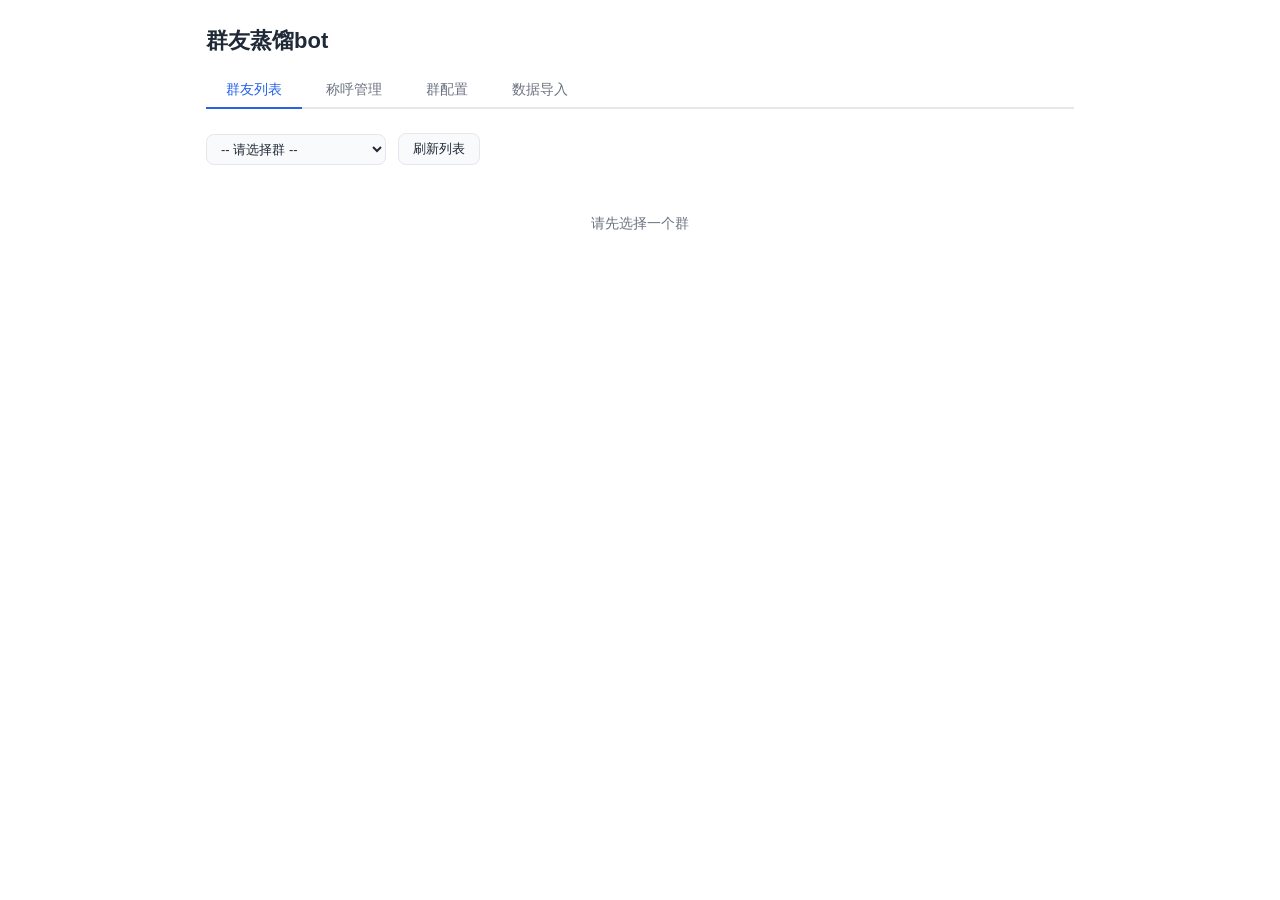
==== pages/persona-distiller/index.html @ 6fb87e44 "fix: auto-extract group_id from file, lock input; private chat shows counterparty QQ field" ====
<!doctype html>
<html lang="zh-CN">
<head>
  <meta charset="utf-8" />
  <meta name="viewport" content="width=device-width, initial-scale=1.0" />
  <title>群友蒸馏bot - 管理面板</title>
  <link rel="stylesheet" href="./style.css" />
</head>
<body>
  <div class="app">
    <header class="header">
      <h1>群友蒸馏bot</h1>
      <nav class="tabs">
        <button class="tab active" data-tab="personas">群友列表</button>
        <button class="tab" data-tab="nicknames">称呼管理</button>
        <button class="tab" data-tab="config">群配置</button>
        <button class="tab" data-tab="import">数据导入</button>
      </nav>
    </header>

    <main class="main">
      <!-- 群友列表 -->
      <section id="tab-personas" class="tab-content active">
        <div class="toolbar">
          <select id="group-filter" class="select">
            <option value="">-- 请选择群 --</option>
          </select>
          <button id="btn-refresh" class="btn">刷新列表</button>
          <span id="status-text" class="status"></span>
        </div>
        <div id="persona-list" class="card-list">
          <div class="empty">请先选择一个群</div>
        </div>
      </section>

      <!-- 称呼管理 -->
      <section id="tab-nicknames" class="tab-content">
        <div class="toolbar">
          <button id="btn-nickname-add" class="btn btn-primary">+ 添加称呼</button>
          <span id="nickname-status" class="status"></span>
        </div>
        <table id="nickname-table" class="data-table">
          <thead>
            <tr><th>QQ号</th><th>称呼</th><th>操作</th></tr>
          </thead>
          <tbody>
            <tr><td colspan="3" class="empty">加载中...</td></tr>
          </tbody>
        </table>
      </section>

      <!-- 群配置 -->
      <section id="tab-config" class="tab-content">
        <div class="config-section">
          <div class="form-row">
            <label class="label">选择群</label>
            <select id="config-group-select" class="select">
              <option value="">-- 选择群 --</option>
            </select>
          </div>
          <div class="form-row">
            <label class="label">扮演模式</label>
            <div class="radio-group">
              <label class="radio-label"><input type="radio" name="reply_mode" value="random" checked> 随机群友</label>
              <label class="radio-label"><input type="radio" name="reply_mode" value="specific"> 指定群友</label>
              <label class="radio-label"><input type="radio" name="reply_mode" value="disabled"> 关闭扮演</label>
            </div>
          </div>
          <div class="form-row" id="specific-persona-row" style="display:none">
            <label class="label">指定群友</label>
            <select id="specific-persona-select" class="select">
              <option value="">-- 选择群友 --</option>
            </select>
          </div>
          <div class="form-row">
            <label class="label">@机器人触发</label>
            <label class="toggle-label">
              <input type="checkbox" id="at-trigger-toggle" checked>
              <span class="toggle-text">开启（群友 @Bot 时扮演回复）</span>
            </label>
          </div>
          <div class="form-row">
            <label class="label">扮演时改群名片</label>
            <label class="toggle-label">
              <input type="checkbox" id="name-change-toggle" checked>
              <span class="toggle-text">扮演时将 Bot 群名片改为该群友称呼</span>
            </label>
          </div>
          <div class="form-row">
            <button id="btn-save-config" class="btn btn-save">保存配置</button>
            <span id="config-status" class="status"></span>
          </div>
        </div>
      </section>

      <!-- 数据导入 -->
      <section id="tab-import" class="tab-content">
        <div class="import-section">
          <h3>上传 QQ 聊天记录 (JSON)</h3>
          <p class="hint">支持 <a href="https://github.com/shuakami/qq-chat-exporter" target="_blank">qq-chat-exporter</a> 导出的群聊和私聊 JSON</p>
          <div class="import-form">
            <div class="form-row">
              <label class="label">聊天类型</label>
              <div class="radio-group">
                <label class="radio-label"><input type="radio" name="chat_type" value="group" checked> 群聊</label>
                <label class="radio-label"><input type="radio" name="chat_type" value="private"> 私聊</label>
              </div>
            </div>
            <label class="label">群号 / 对方 QQ（自动提取）</label>
            <input type="text" id="import-group-id" class="input readonly-input" readonly placeholder="上传文件后自动填充" />
            <div class="form-row" id="import-private-row" style="display:none">
              <label class="label">对方 QQ 号</label>
              <input type="text" id="import-target-name" class="input" placeholder="自动检测，也可手动输入" />
            </div>
            <label class="label">聊天记录文件 (.json)</label>
            <input type="file" id="import-file" class="input" accept=".json" />
            <div class="import-actions">
              <button id="btn-import-preview" class="btn btn-primary">预览</button>
              <button id="btn-import-confirm" class="btn btn-save" disabled>确认导入</button>
            </div>
            <div id="import-preview" class="import-preview">
              <div class="empty">选择文件并填写信息后预览</div>
            </div>
          </div>
        </div>
      </section>
    </main>

    <!-- Persona 弹窗 -->
    <div id="persona-modal" class="modal-overlay" style="display:none">
      <div class="modal">
        <div class="modal-header">
          <h2 id="modal-title"></h2>
          <button class="modal-close" id="modal-close">&times;</button>
        </div>
        <div class="modal-meta" id="modal-meta"></div>
        <div class="modal-body">
          <textarea id="modal-editor" class="editor" placeholder="加载 persona.md 内容..."></textarea>
        </div>
        <div class="modal-footer">
          <button id="modal-save" class="btn btn-save">保存</button>
          <button id="modal-redistill" class="btn btn-primary">重新蒸馏</button>
          <button id="modal-incremental" class="btn btn-primary">增量更新</button>
          <button id="modal-correct" class="btn btn-primary">修正人格</button>
          <button id="modal-delete" class="btn btn-danger">删除此人格</button>
          <span id="modal-status" class="status"></span>
        </div>
      </div>
    </div>

    <!-- 称呼弹窗 -->
    <div id="nickname-modal" class="modal-overlay" style="display:none">
      <div class="modal modal-sm">
        <div class="modal-header">
          <h2 id="nickname-modal-title">添加称呼</h2>
          <button class="modal-close" id="nickname-modal-close">&times;</button>
        </div>
        <div class="modal-body">
          <div class="form-row">
            <label class="label">QQ号</label>
            <input type="text" id="nickname-modal-uid" class="input" placeholder="例如: 2854208913" />
          </div>
          <div class="form-row">
            <label class="label">称呼</label>
            <input type="text" id="nickname-modal-name" class="input" placeholder="半角逗号分隔，如: 基长,基宝,长哥" />
            <span class="hint">用半角逗号（,）分隔多个别名，第一个为主称呼。注意不要用中文逗号（，）</span>
          </div>
        </div>
        <div class="modal-footer">
          <button id="nickname-modal-save" class="btn btn-save">保存</button>
          <button id="nickname-modal-cancel" class="btn">取消</button>
          <span id="nickname-modal-status" class="status"></span>
        </div>
      </div>
    </div>

    <!-- 修正弹窗 -->
    <div id="correct-modal" class="modal-overlay" style="display:none">
      <div class="modal">
        <div class="modal-header">
          <h2 id="correct-modal-title">修正人格</h2>
          <button class="modal-close" id="correct-modal-close">&times;</button>
        </div>
        <div class="modal-body">
          <p class="correct-hint">LLM 会读取当前 persona.md，根据你的反馈输出修正后的完整人格。修正后会自动保存。</p>
          <div class="form-row">
            <textarea id="correct-modal-text" class="editor" rows="8" placeholder="描述你觉得当前人格哪里不对…
例如：
- 他不会主动找人聊天，现在的描述太主动了
- 他说话语气更随意，不应该那么正式
- 他对游戏话题其实兴趣不大，应该降低权重
- 他从不发早安晚安，人格里写错了"></textarea>
          </div>
        </div>
        <div class="modal-footer">
          <button id="correct-modal-submit" class="btn btn-save">提交修正</button>
          <button id="correct-modal-cancel" class="btn">取消</button>
          <span id="correct-modal-status" class="status"></span>
        </div>
      </div>
    </div>
  </div>

  <script type="module" src="./app.js"></script>
</body>
</html>
---- pages/persona-distiller/style.css ----
:root {
  --bg: #ffffff;
  --bg-card: #f9fafb;
  --border: #e5e7eb;
  --text: #1f2937;
  --text-secondary: #6b7280;
  --primary: #2563eb;
  --primary-hover: #1d4ed8;
  --save: #059669;
  --save-hover: #047857;
  --danger: #dc2626;
  --radius: 8px;
}

[data-theme="dark"] {
  --bg: #111827;
  --bg-card: #1f2937;
  --border: #374151;
  --text: #f3f4f6;
  --text-secondary: #9ca3af;
  --primary: #3b82f6;
  --primary-hover: #2563eb;
}

* {
  box-sizing: border-box;
  margin: 0;
  padding: 0;
}

body {
  background: var(--bg);
  color: var(--text);
  font-family: -apple-system, BlinkMacSystemFont, "Segoe UI", Roboto, sans-serif;
  line-height: 1.5;
  font-size: 14px;
}

.app {
  max-width: 900px;
  margin: 0 auto;
  padding: 24px 16px;
}

.header {
  margin-bottom: 24px;
}

.header h1 {
  font-size: 22px;
  margin-bottom: 16px;
}

.tabs {
  display: flex;
  gap: 4px;
  border-bottom: 2px solid var(--border);
}

.tab {
  padding: 8px 20px;
  border: none;
  background: none;
  color: var(--text-secondary);
  cursor: pointer;
  font-size: 14px;
  border-bottom: 2px solid transparent;
  margin-bottom: -2px;
  transition: all 0.15s;
}

.tab:hover {
  color: var(--text);
}

.tab.active {
  color: var(--primary);
  border-bottom-color: var(--primary);
}

.tab-content {
  display: none;
}

.tab-content.active {
  display: block;
}

.toolbar {
  display: flex;
  align-items: center;
  gap: 12px;
  margin-bottom: 16px;
}

.btn {
  padding: 6px 14px;
  border: 1px solid var(--border);
  border-radius: var(--radius);
  background: var(--bg-card);
  color: var(--text);
  cursor: pointer;
  font-size: 13px;
  transition: all 0.15s;
}

.btn:hover {
  border-color: var(--text-secondary);
}

.btn-primary {
  background: var(--primary);
  color: #fff;
  border-color: var(--primary);
}

.btn-primary:hover {
  background: var(--primary-hover);
}

.btn-save {
  background: var(--save);
  color: #fff;
  border-color: var(--save);
}

.btn-save:hover {
  background: var(--save-hover);
}

.btn:disabled {
  opacity: 0.5;
  cursor: not-allowed;
}

.status {
  color: var(--text-secondary);
  font-size: 13px;
}

.card-list {
  display: flex;
  flex-direction: column;
  gap: 8px;
}

.card {
  display: flex;
  justify-content: space-between;
  align-items: center;
  padding: 12px 16px;
  background: var(--bg-card);
  border: 1px solid var(--border);
  border-left: 3px solid var(--border);
  border-radius: var(--radius);
}

.card.distilled {
  border-left-color: var(--save);
}

.card.distilled:hover {
  border-left-color: var(--save-hover);
}

.card-info {
  flex: 1;
}

.card-persona {
  cursor: pointer;
}

.card-name {
  font-weight: 600;
  margin-bottom: 2px;
}

.card-meta {
  color: var(--text-secondary);
  font-size: 12px;
}

.card-actions {
  display: flex;
  gap: 6px;
}

.empty {
  color: var(--text-secondary);
  text-align: center;
  padding: 32px;
}

.editor-toolbar {
  display: flex;
  align-items: center;
  gap: 10px;
  margin-bottom: 12px;
}

.select {
  padding: 6px 10px;
  border: 1px solid var(--border);
  border-radius: var(--radius);
  background: var(--bg-card);
  color: var(--text);
  font-size: 13px;
  min-width: 180px;
}

.editor {
  width: 100%;
  min-height: 500px;
  padding: 16px;
  border: 1px solid var(--border);
  border-radius: var(--radius);
  background: var(--bg-card);
  color: var(--text);
  font-family: "Cascadia Code", "Fira Code", "JetBrains Mono", monospace;
  font-size: 13px;
  line-height: 1.6;
  resize: vertical;
}

.import-section {
  padding: 16px 0;
}

.import-section h3 {
  font-size: 16px;
  margin-bottom: 4px;
}

.hint {
  color: var(--text-secondary);
  font-size: 13px;
  margin-bottom: 16px;
}

.hint a {
  color: var(--primary);
}

.hint-warn {
  color: #d97706;
  font-weight: 600;
}

.import-form {
  display: flex;
  flex-direction: column;
  gap: 10px;
  max-width: 500px;
}

.label {
  font-weight: 600;
  font-size: 13px;
}

.input {
  padding: 8px 12px;
  border: 1px solid var(--border);
  border-radius: var(--radius);
  background: var(--bg-card);
  color: var(--text);
  font-size: 13px;
}

.input[type="file"] {
  padding: 6px;
}

.readonly-input {
  opacity: 0.7;
  cursor: not-allowed;
}

.import-actions {
  display: flex;
  gap: 8px;
  margin-top: 4px;
}

.import-preview {
  margin-top: 16px;
  padding: 16px;
  background: var(--bg-card);
  border: 1px solid var(--border);
  border-radius: var(--radius);
  max-height: 300px;
  overflow-y: auto;
}

.import-preview .msg {
  padding: 4px 0;
  font-size: 13px;
  border-bottom: 1px solid var(--border);
}

.import-preview .msg:last-child {
  border-bottom: none;
}

.import-preview .msg-sender {
  color: var(--primary);
  font-weight: 600;
  margin-right: 8px;
}

.user-checkboxes {
  margin-top: 12px;
  border-top: 1px solid var(--border);
  padding-top: 8px;
}

.checkbox-label {
  display: flex;
  align-items: center;
  gap: 8px;
  padding: 4px 0;
  font-size: 13px;
  cursor: pointer;
}

.checkbox-label input[type="checkbox"] {
  accent-color: var(--primary);
}

.user-name {
  flex: 1;
}

.user-count {
  color: var(--text-secondary);
  font-size: 12px;
}

.config-section {
  padding: 16px 0;
}

.form-row {
  margin-bottom: 20px;
}

.form-row .label {
  display: block;
  font-weight: 600;
  font-size: 13px;
  margin-bottom: 8px;
}

.form-row .input {
  display: block;
  width: 100%;
  box-sizing: border-box;
}

.form-row .hint {
  display: block;
  margin-top: 6px;
}

.radio-group {
  display: flex;
  gap: 16px;
}

.radio-label {
  display: flex;
  align-items: center;
  gap: 6px;
  font-size: 14px;
  cursor: pointer;
}

.toggle-label {
  display: flex;
  align-items: center;
  gap: 8px;
  font-size: 14px;
  cursor: pointer;
}

.toggle-text {
  color: var(--text-secondary);
}

.banner {
  padding: 12px 16px;
  border-radius: var(--radius);
  margin-bottom: 12px;
  font-size: 14px;
  animation: fadeIn 0.3s;
}

.banner-info {
  background: #e8f0fe;
  border: 1px solid #3b82f6;
  color: #1e40af;
}

.banner-ok {
  background: #dcfce7;
  border: 1px solid var(--save);
  color: #166534;
}

.banner-err {
  background: #fee2e2;
  border: 1px solid var(--danger);
  color: #991b1b;
}

.banner-loading::before {
  content: "⏳ ";
}

[data-theme="dark"] .banner-info {
  background: #1e3a5f;
  color: #93c5fd;
}

[data-theme="dark"] .banner-ok {
  background: #14532d;
  color: #86efac;
}

[data-theme="dark"] .banner-err {
  background: #450a0a;
  color: #fca5a5;
}

@keyframes fadeIn {
  from { opacity: 0; transform: translateY(-4px); }
  to { opacity: 1; transform: translateY(0); }
}

.section-title {
  font-weight: 600;
  font-size: 14px;
  padding: 16px 0 8px;
  color: var(--primary);
  border-bottom: 1px solid var(--border);
  margin-bottom: 8px;
  display: flex;
  align-items: center;
  gap: 8px;
}

.section-title:first-child {
  padding-top: 0;
}

.section-count {
  font-size: 11px;
  font-weight: 500;
  padding: 1px 8px;
  border-radius: 10px;
  color: #fff;
}

.section-title:has(.section-count) .section-count {
  background: var(--primary);
}

.distilled-badge {
  display: inline-flex;
  align-items: center;
  gap: 4px;
  font-size: 12px;
  color: var(--save);
  font-weight: 500;
  margin-right: 4px;
  white-space: nowrap;
}

[data-theme="dark"] .distilled-badge {
  color: #4ade80;
}

[data-theme="dark"] .card.distilled {
  border-left-color: #22c55e;
}

.slug-tag {
  color: var(--text-secondary);
  font-weight: normal;
  font-size: 12px;
}

.user-id-tag {
  color: var(--text-secondary);
  font-weight: normal;
  font-size: 12px;
}

.progress-bar {
  display: flex;
  align-items: center;
  width: 100%;
  height: 14px;
  background: var(--border);
  border-radius: 7px;
  margin-top: 6px;
  overflow: hidden;
}

.progress-fill {
  height: 100%;
  background: linear-gradient(90deg, var(--primary), var(--primary-hover));
  border-radius: 7px;
  transition: width 0.3s;
  min-width: 4px;
}

.progress-text {
  font-size: 11px;
  font-weight: 600;
  color: var(--text-secondary);
  margin-left: 6px;
  white-space: nowrap;
}

.data-table {
  width: 100%;
  border-collapse: collapse;
  font-size: 13px;
}

.data-table th {
  text-align: left;
  padding: 10px 12px;
  border-bottom: 2px solid var(--border);
  color: var(--text-secondary);
  font-weight: 600;
  font-size: 12px;
  text-transform: uppercase;
  letter-spacing: 0.5px;
}

.data-table td {
  padding: 10px 12px;
  border-bottom: 1px solid var(--border);
  vertical-align: middle;
}

.data-table tbody tr:hover {
  background: var(--bg-card);
}

.data-table .empty {
  text-align: center;
  padding: 32px;
}

.nickname-uid {
  font-family: "Cascadia Code", "Fira Code", monospace;
  color: var(--text-secondary);
  font-size: 12px;
}

.nickname-value {
  font-weight: 600;
}

.nickname-actions {
  display: flex;
  gap: 6px;
}

.nickname-add-row {
  display: flex;
  gap: 8px;
  align-items: center;
  padding: 10px 0;
}

.nickname-add-row .input {
  flex: 1;
  max-width: 280px;
}

.btn-danger {
  background: var(--danger);
  color: #fff;
  border-color: var(--danger);
}

.btn-danger:hover {
  opacity: 0.85;
}

/* Modal */
.modal-overlay {
  position: fixed;
  top: 0; left: 0; right: 0; bottom: 0;
  background: rgba(0,0,0,0.5);
  display: flex;
  align-items: center;
  justify-content: center;
  z-index: 1000;
  animation: fadeIn 0.2s;
}

.modal {
  background: var(--bg);
  border-radius: 12px;
  width: 90%;
  max-width: 700px;
  max-height: 85vh;
  display: flex;
  flex-direction: column;
  box-shadow: 0 20px 60px rgba(0,0,0,0.3);
}

.modal-header {
  display: flex;
  justify-content: space-between;
  align-items: center;
  padding: 16px 20px;
  border-bottom: 1px solid var(--border);
}

.modal-header h2 {
  font-size: 16px;
  margin: 0;
}

.modal-close {
  background: none;
  border: none;
  font-size: 22px;
  cursor: pointer;
  color: var(--text-secondary);
  padding: 0 4px;
  line-height: 1;
}

.modal-close:hover {
  color: var(--text);
}

.modal-meta {
  padding: 8px 20px;
  font-size: 12px;
  color: var(--text-secondary);
  border-bottom: 1px solid var(--border);
}

.modal-body {
  flex: 1;
  overflow-y: auto;
  padding: 16px 20px;
}

.modal-body .editor {
  min-height: 350px;
}

.modal-footer {
  display: flex;
  align-items: center;
  gap: 8px;
  padding: 12px 20px;
  border-top: 1px solid var(--border);
}

.modal-sm {
  max-width: 420px;
}

.correct-hint {
  font-size: 13px;
  color: var(--save);
  margin: 0 0 12px;
  padding: 8px 12px;
  background: color-mix(in srgb, var(--save) 8%, transparent);
  border-radius: 6px;
  border-left: 3px solid var(--save);
}
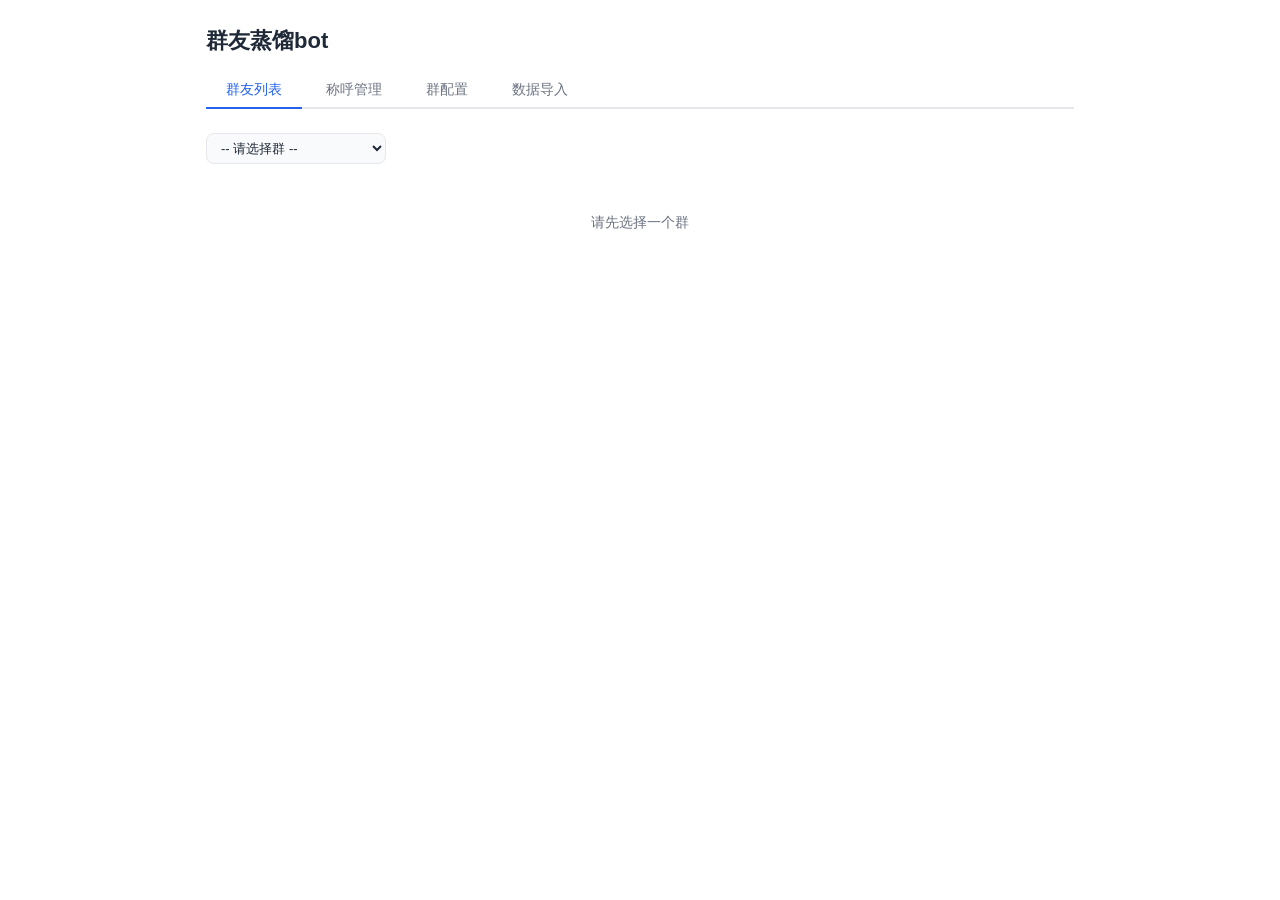
==== commit bbe50356: "chore: remove useless refresh button from persona list" ====
--- a/pages/persona-distiller/index.html
+++ b/pages/persona-distiller/index.html
@@ -25,7 +25,6 @@
           <select id="group-filter" class="select">
             <option value="">-- 请选择群 --</option>
           </select>
-          <button id="btn-refresh" class="btn">刷新列表</button>
           <span id="status-text" class="status"></span>
         </div>
         <div id="persona-list" class="card-list">
@@ -108,10 +107,6 @@
             </div>
             <label class="label">群号 / 对方 QQ（自动提取）</label>
             <input type="text" id="import-group-id" class="input readonly-input" readonly placeholder="上传文件后自动填充" />
-            <div class="form-row" id="import-private-row" style="display:none">
-              <label class="label">对方 QQ 号</label>
-              <input type="text" id="import-target-name" class="input" placeholder="自动检测，也可手动输入" />
-            </div>
             <label class="label">聊天记录文件 (.json)</label>
             <input type="file" id="import-file" class="input" accept=".json" />
             <div class="import-actions">
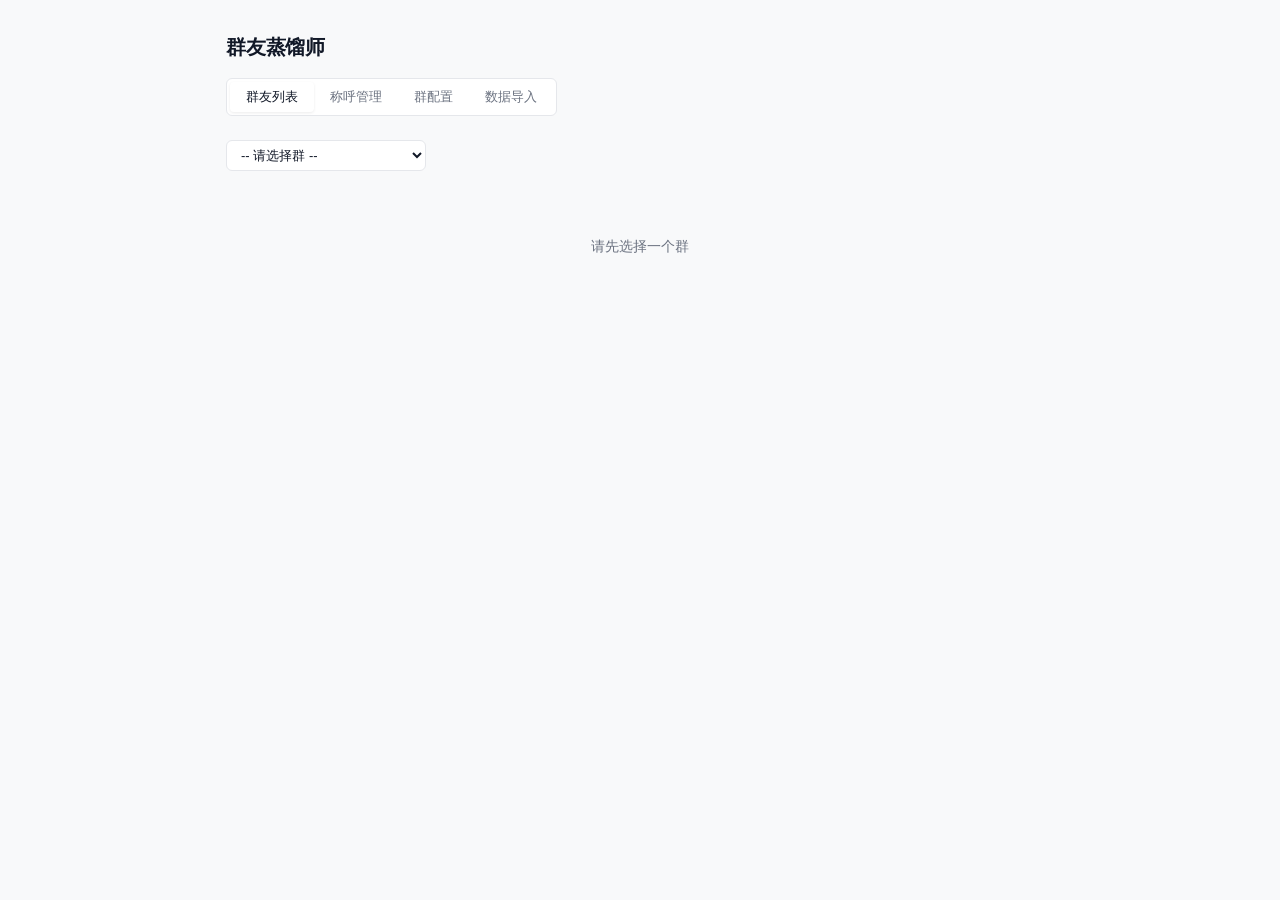
==== commit f4a14add: "rename: 群友蒸馏bot → 群友蒸馏师" ====
--- a/pages/persona-distiller/index.html
+++ b/pages/persona-distiller/index.html
@@ -3,13 +3,13 @@
 <head>
   <meta charset="utf-8" />
   <meta name="viewport" content="width=device-width, initial-scale=1.0" />
-  <title>群友蒸馏bot - 管理面板</title>
+  <title>群友蒸馏师 - 管理面板</title>
   <link rel="stylesheet" href="./style.css" />
 </head>
 <body>
   <div class="app">
     <header class="header">
-      <h1>群友蒸馏bot</h1>
+      <h1>群友蒸馏师</h1>
       <nav class="tabs">
         <button class="tab active" data-tab="personas">群友列表</button>
         <button class="tab" data-tab="nicknames">称呼管理</button>
--- a/pages/persona-distiller/style.css
+++ b/pages/persona-distiller/style.css
@@ -1,683 +1,682 @@
+/* ── Design Tokens (Restrained product, 4pt scale) ── */
 :root {
-  --bg: #ffffff;
-  --bg-card: #f9fafb;
+  /* Neutrals */
+  --surface: #ffffff;
+  --surface-2: #f8f9fa;
   --border: #e5e7eb;
-  --text: #1f2937;
-  --text-secondary: #6b7280;
-  --primary: #2563eb;
-  --primary-hover: #1d4ed8;
-  --save: #059669;
-  --save-hover: #047857;
-  --danger: #dc2626;
-  --radius: 8px;
-}
-
-[data-theme="dark"] {
-  --bg: #111827;
-  --bg-card: #1f2937;
-  --border: #374151;
-  --text: #f3f4f6;
-  --text-secondary: #9ca3af;
-  --primary: #3b82f6;
-  --primary-hover: #2563eb;
-}
-
-* {
+  --border-strong: #d1d5db;
+
+  /* Ink */
+  --ink: #111827;
+  --ink-2: #374151;
+  --ink-3: #6b7280;
+  --ink-4: #9ca3af;
+
+  /* Brand */
+  --accent: oklch(0.546 0.245 262);
+  --accent-hover: oklch(0.505 0.23 262);
+  --accent-ghost: oklch(0.97 0.01 262);
+
+  /* Semantic */
+  --success: oklch(0.52 0.18 160);
+  --success-ghost: oklch(0.96 0.02 160);
+  --danger: oklch(0.55 0.22 25);
+  --danger-ghost: oklch(0.96 0.02 25);
+  --warning: oklch(0.65 0.18 75);
+  --warning-ghost: oklch(0.97 0.02 75);
+
+  /* Spacing (4pt base) */
+  --s: 4px;
+  --sm: 8px;
+  --md: 12px;
+  --lg: 16px;
+  --xl: 24px;
+  --xxl: 32px;
+  --xxxl: 48px;
+
+  /* Radius */
+  --r: 6px;
+  --r-lg: 10px;
+
+  /* Type */
+  --font: -apple-system, BlinkMacSystemFont, "Segoe UI", Roboto, "Helvetica Neue", Arial, sans-serif;
+  --font-mono: "Cascadia Code", "Fira Code", "JetBrains Mono", Consolas, monospace;
+}
+
+/* ── Reset ── */
+*, *::before, *::after {
   box-sizing: border-box;
   margin: 0;
   padding: 0;
 }
 
 body {
-  background: var(--bg);
-  color: var(--text);
-  font-family: -apple-system, BlinkMacSystemFont, "Segoe UI", Roboto, sans-serif;
+  background: var(--surface-2);
+  color: var(--ink);
+  font-family: var(--font);
+  font-size: 14px;
   line-height: 1.5;
-  font-size: 14px;
-}
-
+  -webkit-font-smoothing: antialiased;
+}
+
+/* ── App Shell ── */
 .app {
-  max-width: 900px;
+  max-width: 860px;
   margin: 0 auto;
-  padding: 24px 16px;
+  padding: var(--xxl) var(--lg);
 }
 
 .header {
-  margin-bottom: 24px;
+  margin-bottom: var(--xl);
 }
 
 .header h1 {
-  font-size: 22px;
-  margin-bottom: 16px;
-}
-
+  font-size: 20px;
+  font-weight: 700;
+  letter-spacing: -0.01em;
+  color: var(--ink);
+  margin-bottom: var(--lg);
+}
+
+/* ── Tabs ── */
 .tabs {
   display: flex;
-  gap: 4px;
-  border-bottom: 2px solid var(--border);
+  gap: 0;
+  background: var(--surface);
+  border: 1px solid var(--border);
+  border-radius: var(--r);
+  padding: 3px;
+  width: fit-content;
 }
 
 .tab {
-  padding: 8px 20px;
+  padding: 6px 16px;
   border: none;
   background: none;
-  color: var(--text-secondary);
+  color: var(--ink-3);
   cursor: pointer;
-  font-size: 14px;
-  border-bottom: 2px solid transparent;
-  margin-bottom: -2px;
+  font-size: 13px;
+  font-weight: 500;
+  border-radius: calc(var(--r) - 2px);
   transition: all 0.15s;
 }
 
-.tab:hover {
-  color: var(--text);
-}
-
+.tab:hover { color: var(--ink); }
 .tab.active {
-  color: var(--primary);
-  border-bottom-color: var(--primary);
-}
-
-.tab-content {
-  display: none;
-}
-
-.tab-content.active {
-  display: block;
-}
-
+  background: var(--surface);
+  color: var(--ink);
+  box-shadow: 0 1px 3px rgba(0,0,0,0.08);
+}
+
+.tab-content { display: none; }
+.tab-content.active { display: block; }
+
+/* ── Toolbar ── */
 .toolbar {
   display: flex;
   align-items: center;
-  gap: 12px;
-  margin-bottom: 16px;
-}
-
+  gap: var(--md);
+  margin-bottom: var(--lg);
+}
+
+/* ── Buttons ── */
 .btn {
+  display: inline-flex;
+  align-items: center;
+  gap: 6px;
   padding: 6px 14px;
   border: 1px solid var(--border);
-  border-radius: var(--radius);
-  background: var(--bg-card);
-  color: var(--text);
+  border-radius: var(--r);
+  background: var(--surface);
+  color: var(--ink-2);
   cursor: pointer;
   font-size: 13px;
+  font-weight: 500;
+  font-family: inherit;
   transition: all 0.15s;
-}
-
-.btn:hover {
-  border-color: var(--text-secondary);
-}
+  white-space: nowrap;
+}
+.btn:hover { background: var(--surface-2); border-color: var(--border-strong); }
+.btn:disabled { opacity: 0.45; cursor: not-allowed; pointer-events: none; }
 
 .btn-primary {
-  background: var(--primary);
+  background: var(--accent);
   color: #fff;
-  border-color: var(--primary);
-}
-
-.btn-primary:hover {
-  background: var(--primary-hover);
-}
+  border-color: var(--accent);
+}
+.btn-primary:hover { background: var(--accent-hover); }
 
 .btn-save {
-  background: var(--save);
+  background: var(--success);
   color: #fff;
-  border-color: var(--save);
-}
-
-.btn-save:hover {
-  background: var(--save-hover);
-}
-
-.btn:disabled {
-  opacity: 0.5;
-  cursor: not-allowed;
-}
-
-.status {
-  color: var(--text-secondary);
-  font-size: 13px;
-}
-
-.card-list {
-  display: flex;
-  flex-direction: column;
-  gap: 8px;
-}
-
-.card {
-  display: flex;
-  justify-content: space-between;
-  align-items: center;
-  padding: 12px 16px;
-  background: var(--bg-card);
-  border: 1px solid var(--border);
-  border-left: 3px solid var(--border);
-  border-radius: var(--radius);
-}
-
-.card.distilled {
-  border-left-color: var(--save);
-}
-
-.card.distilled:hover {
-  border-left-color: var(--save-hover);
-}
-
-.card-info {
-  flex: 1;
-}
-
-.card-persona {
-  cursor: pointer;
-}
-
-.card-name {
-  font-weight: 600;
-  margin-bottom: 2px;
-}
-
-.card-meta {
-  color: var(--text-secondary);
-  font-size: 12px;
-}
-
-.card-actions {
-  display: flex;
-  gap: 6px;
-}
-
-.empty {
-  color: var(--text-secondary);
-  text-align: center;
-  padding: 32px;
-}
-
-.editor-toolbar {
-  display: flex;
-  align-items: center;
-  gap: 10px;
-  margin-bottom: 12px;
-}
-
-.select {
-  padding: 6px 10px;
-  border: 1px solid var(--border);
-  border-radius: var(--radius);
-  background: var(--bg-card);
-  color: var(--text);
-  font-size: 13px;
-  min-width: 180px;
-}
-
-.editor {
-  width: 100%;
-  min-height: 500px;
-  padding: 16px;
-  border: 1px solid var(--border);
-  border-radius: var(--radius);
-  background: var(--bg-card);
-  color: var(--text);
-  font-family: "Cascadia Code", "Fira Code", "JetBrains Mono", monospace;
-  font-size: 13px;
-  line-height: 1.6;
-  resize: vertical;
-}
-
-.import-section {
-  padding: 16px 0;
-}
-
-.import-section h3 {
-  font-size: 16px;
-  margin-bottom: 4px;
-}
-
-.hint {
-  color: var(--text-secondary);
-  font-size: 13px;
-  margin-bottom: 16px;
-}
-
-.hint a {
-  color: var(--primary);
-}
-
-.hint-warn {
-  color: #d97706;
-  font-weight: 600;
-}
-
-.import-form {
-  display: flex;
-  flex-direction: column;
-  gap: 10px;
-  max-width: 500px;
-}
-
-.label {
-  font-weight: 600;
-  font-size: 13px;
-}
-
-.input {
-  padding: 8px 12px;
-  border: 1px solid var(--border);
-  border-radius: var(--radius);
-  background: var(--bg-card);
-  color: var(--text);
-  font-size: 13px;
-}
-
-.input[type="file"] {
-  padding: 6px;
-}
-
-.readonly-input {
-  opacity: 0.7;
-  cursor: not-allowed;
-}
-
-.import-actions {
-  display: flex;
-  gap: 8px;
-  margin-top: 4px;
-}
-
-.import-preview {
-  margin-top: 16px;
-  padding: 16px;
-  background: var(--bg-card);
-  border: 1px solid var(--border);
-  border-radius: var(--radius);
-  max-height: 300px;
-  overflow-y: auto;
-}
-
-.import-preview .msg {
-  padding: 4px 0;
-  font-size: 13px;
-  border-bottom: 1px solid var(--border);
-}
-
-.import-preview .msg:last-child {
-  border-bottom: none;
-}
-
-.import-preview .msg-sender {
-  color: var(--primary);
-  font-weight: 600;
-  margin-right: 8px;
-}
-
-.user-checkboxes {
-  margin-top: 12px;
-  border-top: 1px solid var(--border);
-  padding-top: 8px;
-}
-
-.checkbox-label {
-  display: flex;
-  align-items: center;
-  gap: 8px;
-  padding: 4px 0;
-  font-size: 13px;
-  cursor: pointer;
-}
-
-.checkbox-label input[type="checkbox"] {
-  accent-color: var(--primary);
-}
-
-.user-name {
-  flex: 1;
-}
-
-.user-count {
-  color: var(--text-secondary);
-  font-size: 12px;
-}
-
-.config-section {
-  padding: 16px 0;
-}
-
-.form-row {
-  margin-bottom: 20px;
-}
-
-.form-row .label {
-  display: block;
-  font-weight: 600;
-  font-size: 13px;
-  margin-bottom: 8px;
-}
-
-.form-row .input {
-  display: block;
-  width: 100%;
-  box-sizing: border-box;
-}
-
-.form-row .hint {
-  display: block;
-  margin-top: 6px;
-}
-
-.radio-group {
-  display: flex;
-  gap: 16px;
-}
-
-.radio-label {
-  display: flex;
-  align-items: center;
-  gap: 6px;
-  font-size: 14px;
-  cursor: pointer;
-}
-
-.toggle-label {
-  display: flex;
-  align-items: center;
-  gap: 8px;
-  font-size: 14px;
-  cursor: pointer;
-}
-
-.toggle-text {
-  color: var(--text-secondary);
-}
-
-.banner {
-  padding: 12px 16px;
-  border-radius: var(--radius);
-  margin-bottom: 12px;
-  font-size: 14px;
-  animation: fadeIn 0.3s;
-}
-
-.banner-info {
-  background: #e8f0fe;
-  border: 1px solid #3b82f6;
-  color: #1e40af;
-}
-
-.banner-ok {
-  background: #dcfce7;
-  border: 1px solid var(--save);
-  color: #166534;
-}
-
-.banner-err {
-  background: #fee2e2;
-  border: 1px solid var(--danger);
-  color: #991b1b;
-}
-
-.banner-loading::before {
-  content: "⏳ ";
-}
-
-[data-theme="dark"] .banner-info {
-  background: #1e3a5f;
-  color: #93c5fd;
-}
-
-[data-theme="dark"] .banner-ok {
-  background: #14532d;
-  color: #86efac;
-}
-
-[data-theme="dark"] .banner-err {
-  background: #450a0a;
-  color: #fca5a5;
-}
-
-@keyframes fadeIn {
-  from { opacity: 0; transform: translateY(-4px); }
-  to { opacity: 1; transform: translateY(0); }
-}
-
-.section-title {
-  font-weight: 600;
-  font-size: 14px;
-  padding: 16px 0 8px;
-  color: var(--primary);
-  border-bottom: 1px solid var(--border);
-  margin-bottom: 8px;
-  display: flex;
-  align-items: center;
-  gap: 8px;
-}
-
-.section-title:first-child {
-  padding-top: 0;
-}
-
-.section-count {
-  font-size: 11px;
-  font-weight: 500;
-  padding: 1px 8px;
-  border-radius: 10px;
-  color: #fff;
-}
-
-.section-title:has(.section-count) .section-count {
-  background: var(--primary);
-}
-
-.distilled-badge {
-  display: inline-flex;
-  align-items: center;
-  gap: 4px;
-  font-size: 12px;
-  color: var(--save);
-  font-weight: 500;
-  margin-right: 4px;
-  white-space: nowrap;
-}
-
-[data-theme="dark"] .distilled-badge {
-  color: #4ade80;
-}
-
-[data-theme="dark"] .card.distilled {
-  border-left-color: #22c55e;
-}
-
-.slug-tag {
-  color: var(--text-secondary);
-  font-weight: normal;
-  font-size: 12px;
-}
-
-.user-id-tag {
-  color: var(--text-secondary);
-  font-weight: normal;
-  font-size: 12px;
-}
-
-.progress-bar {
-  display: flex;
-  align-items: center;
-  width: 100%;
-  height: 14px;
-  background: var(--border);
-  border-radius: 7px;
-  margin-top: 6px;
-  overflow: hidden;
-}
-
-.progress-fill {
-  height: 100%;
-  background: linear-gradient(90deg, var(--primary), var(--primary-hover));
-  border-radius: 7px;
-  transition: width 0.3s;
-  min-width: 4px;
-}
-
-.progress-text {
-  font-size: 11px;
-  font-weight: 600;
-  color: var(--text-secondary);
-  margin-left: 6px;
-  white-space: nowrap;
-}
-
-.data-table {
-  width: 100%;
-  border-collapse: collapse;
-  font-size: 13px;
-}
-
-.data-table th {
-  text-align: left;
-  padding: 10px 12px;
-  border-bottom: 2px solid var(--border);
-  color: var(--text-secondary);
-  font-weight: 600;
-  font-size: 12px;
-  text-transform: uppercase;
-  letter-spacing: 0.5px;
-}
-
-.data-table td {
-  padding: 10px 12px;
-  border-bottom: 1px solid var(--border);
-  vertical-align: middle;
-}
-
-.data-table tbody tr:hover {
-  background: var(--bg-card);
-}
-
-.data-table .empty {
-  text-align: center;
-  padding: 32px;
-}
-
-.nickname-uid {
-  font-family: "Cascadia Code", "Fira Code", monospace;
-  color: var(--text-secondary);
-  font-size: 12px;
-}
-
-.nickname-value {
-  font-weight: 600;
-}
-
-.nickname-actions {
-  display: flex;
-  gap: 6px;
-}
-
-.nickname-add-row {
-  display: flex;
-  gap: 8px;
-  align-items: center;
-  padding: 10px 0;
-}
-
-.nickname-add-row .input {
-  flex: 1;
-  max-width: 280px;
-}
+  border-color: var(--success);
+}
+.btn-save:hover { background: oklch(0.46 0.17 160); }
 
 .btn-danger {
   background: var(--danger);
   color: #fff;
   border-color: var(--danger);
 }
-
-.btn-danger:hover {
-  opacity: 0.85;
-}
-
-/* Modal */
+.btn-danger:hover { background: oklch(0.48 0.2 25); }
+
+/* ── Status ── */
+.status {
+  color: var(--ink-3);
+  font-size: 12px;
+  font-weight: 500;
+}
+
+/* ── Select ── */
+.select {
+  padding: 6px 10px;
+  border: 1px solid var(--border);
+  border-radius: var(--r);
+  background: var(--surface);
+  color: var(--ink);
+  font-size: 13px;
+  font-family: inherit;
+  min-width: 200px;
+}
+.select:focus { outline: 2px solid var(--accent); outline-offset: -1px; }
+
+/* ── Labels / Inputs ── */
+.label {
+  font-weight: 600;
+  font-size: 13px;
+  color: var(--ink-2);
+}
+
+.input {
+  padding: 8px 12px;
+  border: 1px solid var(--border);
+  border-radius: var(--r);
+  background: var(--surface);
+  color: var(--ink);
+  font-size: 13px;
+  font-family: inherit;
+  transition: border-color 0.15s;
+}
+.input:focus { outline: 2px solid var(--accent); outline-offset: -1px; }
+.input::placeholder { color: var(--ink-4); }
+
+/* ── Card List ── */
+.card-list {
+  display: flex;
+  flex-direction: column;
+  gap: var(--sm);
+}
+
+/* Section divider */
+.section-title {
+  display: flex;
+  align-items: center;
+  gap: var(--sm);
+  font-size: 12px;
+  font-weight: 600;
+  text-transform: uppercase;
+  letter-spacing: 0.05em;
+  color: var(--ink-3);
+  padding: var(--lg) 0 var(--sm);
+}
+.section-title:first-child { padding-top: 0; }
+
+.section-count {
+  font-size: 11px;
+  font-weight: 600;
+  padding: 1px 7px;
+  border-radius: 10px;
+  background: var(--accent-ghost);
+  color: var(--accent);
+}
+
+/* Card: tiered by state */
+.card {
+  display: flex;
+  justify-content: space-between;
+  align-items: center;
+  padding: var(--md) var(--lg);
+  background: var(--surface);
+  border: 1px solid var(--border);
+  border-radius: var(--r);
+  transition: all 0.15s;
+}
+
+/* Distilled card — prominent */
+.card.distilled {
+  background: oklch(0.99 0.005 160);
+  border-color: oklch(0.85 0.05 160);
+  padding: var(--lg) var(--lg);
+}
+.card.distilled:hover {
+  border-color: var(--success);
+  box-shadow: 0 1px 6px rgba(0,0,0,0.04);
+}
+
+/* Pending card — call to action */
+.card:not(.distilled):not(.not-ready):has(.btn-distill) {
+  border-color: var(--border-strong);
+}
+
+/* Not-ready card — subdued */
+.card.not-ready {
+  opacity: 0.6;
+}
+
+.card-persona { cursor: pointer; }
+
+.card-info { flex: 1; min-width: 0; }
+
+.card-name {
+  font-weight: 600;
+  font-size: 14px;
+  margin-bottom: 2px;
+  overflow: hidden;
+  text-overflow: ellipsis;
+  white-space: nowrap;
+}
+
+.card-meta {
+  color: var(--ink-3);
+  font-size: 12px;
+  line-height: 1.4;
+}
+
+.card-actions {
+  display: flex;
+  gap: var(--sm);
+  flex-shrink: 0;
+  margin-left: var(--lg);
+}
+
+/* ── Tags ── */
+.slug-tag, .user-id-tag {
+  color: var(--ink-4);
+  font-weight: 400;
+  font-size: 12px;
+}
+
+.distilled-badge {
+  display: inline-flex;
+  align-items: center;
+  gap: 4px;
+  font-size: 12px;
+  color: var(--success);
+  font-weight: 600;
+  white-space: nowrap;
+}
+
+/* ── Progress Bar ── */
+.progress-bar {
+  display: flex;
+  align-items: center;
+  gap: var(--sm);
+  margin-top: 6px;
+  width: 100%;
+}
+
+.progress-track {
+  flex: 1;
+  height: 8px;
+  background: var(--border);
+  border-radius: 4px;
+  overflow: hidden;
+}
+
+.progress-fill {
+  height: 100%;
+  background: var(--accent);
+  border-radius: 4px;
+  transition: width 0.4s ease-out;
+  min-width: 2px;
+}
+
+.progress-text {
+  font-size: 11px;
+  font-weight: 600;
+  color: var(--ink-3);
+  white-space: nowrap;
+  min-width: 28px;
+  text-align: right;
+}
+
+/* ── Empty / Skeleton ── */
+.empty {
+  color: var(--ink-3);
+  text-align: center;
+  padding: var(--xxxl) var(--lg);
+  font-size: 14px;
+  line-height: 1.6;
+}
+
+.skeleton {
+  background: linear-gradient(90deg, var(--border) 25%, var(--surface-2) 50%, var(--border) 75%);
+  background-size: 200% 100%;
+  animation: shimmer 1.5s infinite;
+  border-radius: var(--r);
+}
+
+@keyframes shimmer {
+  0% { background-position: 200% 0; }
+  100% { background-position: -200% 0; }
+}
+
+/* ── Banner (distill status) ── */
+.banner {
+  padding: var(--md) var(--lg);
+  border-radius: var(--r);
+  margin-bottom: var(--md);
+  font-size: 13px;
+  font-weight: 500;
+  line-height: 1.5;
+  animation: fadeIn 0.25s ease-out;
+}
+
+.banner-info  { background: var(--accent-ghost); border: 1px solid oklch(0.88 0.05 262); color: oklch(0.4 0.18 262); }
+.banner-ok   { background: var(--success-ghost); border: 1px solid oklch(0.85 0.08 160); color: oklch(0.4 0.12 160); }
+.banner-err  { background: var(--danger-ghost); border: 1px solid oklch(0.85 0.08 25); color: oklch(0.4 0.12 25); }
+
+@keyframes fadeIn {
+  from { opacity: 0; transform: translateY(-4px); }
+}
+
+/* ── Data Table ── */
+.data-table {
+  width: 100%;
+  border-collapse: collapse;
+  font-size: 13px;
+  background: var(--surface);
+  border: 1px solid var(--border);
+  border-radius: var(--r);
+  overflow: hidden;
+}
+
+.data-table th {
+  text-align: left;
+  padding: var(--sm) var(--md);
+  border-bottom: 1px solid var(--border);
+  color: var(--ink-3);
+  font-weight: 600;
+  font-size: 11px;
+  text-transform: uppercase;
+  letter-spacing: 0.05em;
+  background: var(--surface-2);
+}
+
+.data-table td {
+  padding: var(--sm) var(--md);
+  border-bottom: 1px solid var(--border);
+  vertical-align: middle;
+}
+
+.data-table tbody tr:last-child td {
+  border-bottom: none;
+}
+
+.data-table tbody tr:hover {
+  background: var(--surface-2);
+}
+
+.data-table .empty {
+  text-align: center;
+  padding: var(--xxl);
+}
+
+/* ── Nickname Table ── */
+.nickname-uid {
+  font-family: var(--font-mono);
+  color: var(--ink-4);
+  font-size: 12px;
+}
+
+.nickname-value { font-weight: 600; }
+
+.nickname-actions {
+  display: flex;
+  gap: var(--s);
+}
+
+/* ── Config Section ── */
+.config-section {
+  padding: var(--lg) 0;
+  max-width: 480px;
+}
+
+.form-row {
+  margin-bottom: var(--xl);
+}
+
+.form-row .label {
+  display: block;
+  font-weight: 600;
+  font-size: 13px;
+  margin-bottom: var(--sm);
+  color: var(--ink-2);
+}
+
+.form-row .input {
+  display: block;
+  width: 100%;
+}
+
+.form-row .hint {
+  display: block;
+  margin-top: var(--s);
+  font-size: 12px;
+  color: var(--ink-3);
+}
+
+.radio-group {
+  display: flex;
+  gap: var(--lg);
+}
+
+.radio-label {
+  display: flex;
+  align-items: center;
+  gap: 6px;
+  font-size: 14px;
+  cursor: pointer;
+}
+
+.toggle-label {
+  display: flex;
+  align-items: center;
+  gap: var(--sm);
+  font-size: 14px;
+  cursor: pointer;
+}
+
+.toggle-text {
+  color: var(--ink-3);
+  font-size: 13px;
+}
+
+/* ── Import Section ── */
+.import-section {
+  padding: var(--lg) 0;
+  max-width: 520px;
+}
+
+.import-section h3 {
+  font-size: 16px;
+  font-weight: 700;
+  margin-bottom: var(--s);
+  color: var(--ink);
+}
+
+.hint {
+  color: var(--ink-3);
+  font-size: 13px;
+  margin-bottom: var(--lg);
+}
+
+.hint a { color: var(--accent); }
+
+.import-form {
+  display: flex;
+  flex-direction: column;
+  gap: var(--md);
+}
+
+.import-actions {
+  display: flex;
+  gap: var(--sm);
+  margin-top: var(--s);
+}
+
+.import-preview {
+  margin-top: var(--lg);
+  padding: var(--lg);
+  background: var(--surface);
+  border: 1px solid var(--border);
+  border-radius: var(--r);
+  max-height: 320px;
+  overflow-y: auto;
+}
+
+.import-preview p {
+  font-size: 13px;
+  margin-bottom: var(--s);
+}
+
+.user-checkboxes {
+  margin-top: var(--md);
+  padding-top: var(--sm);
+  border-top: 1px solid var(--border);
+}
+
+.checkbox-label {
+  display: flex;
+  align-items: center;
+  gap: var(--sm);
+  padding: 5px 0;
+  font-size: 13px;
+  cursor: pointer;
+}
+
+.checkbox-label input[type="checkbox"] {
+  accent-color: var(--accent);
+}
+
+.user-name { flex: 1; }
+
+.user-count {
+  color: var(--ink-3);
+  font-size: 12px;
+}
+
+.readonly-input {
+  opacity: 0.6;
+  cursor: not-allowed;
+  background: var(--surface-2);
+}
+
+/* ── Modal ── */
 .modal-overlay {
   position: fixed;
-  top: 0; left: 0; right: 0; bottom: 0;
-  background: rgba(0,0,0,0.5);
+  inset: 0;
+  background: rgba(0,0,0,0.4);
   display: flex;
   align-items: center;
   justify-content: center;
   z-index: 1000;
-  animation: fadeIn 0.2s;
+  animation: fadeIn 0.15s ease-out;
 }
 
 .modal {
-  background: var(--bg);
-  border-radius: 12px;
-  width: 90%;
-  max-width: 700px;
+  background: var(--surface);
+  border-radius: var(--r-lg);
+  width: 92%;
+  max-width: 640px;
   max-height: 85vh;
   display: flex;
   flex-direction: column;
-  box-shadow: 0 20px 60px rgba(0,0,0,0.3);
-}
+  box-shadow: 0 8px 40px rgba(0,0,0,0.15);
+}
+
+.modal-sm { max-width: 420px; }
 
 .modal-header {
   display: flex;
   justify-content: space-between;
   align-items: center;
-  padding: 16px 20px;
+  padding: var(--lg) var(--xl);
   border-bottom: 1px solid var(--border);
+  flex-shrink: 0;
 }
 
 .modal-header h2 {
   font-size: 16px;
-  margin: 0;
+  font-weight: 700;
 }
 
 .modal-close {
   background: none;
   border: none;
-  font-size: 22px;
+  font-size: 20px;
   cursor: pointer;
-  color: var(--text-secondary);
-  padding: 0 4px;
+  color: var(--ink-3);
+  padding: 0;
   line-height: 1;
-}
-
-.modal-close:hover {
-  color: var(--text);
-}
+  width: 28px;
+  height: 28px;
+  display: flex;
+  align-items: center;
+  justify-content: center;
+  border-radius: var(--r);
+}
+.modal-close:hover { background: var(--surface-2); color: var(--ink); }
 
 .modal-meta {
-  padding: 8px 20px;
-  font-size: 12px;
-  color: var(--text-secondary);
+  padding: var(--sm) var(--xl);
+  font-size: 12px;
+  color: var(--ink-3);
   border-bottom: 1px solid var(--border);
+  flex-shrink: 0;
 }
 
 .modal-body {
   flex: 1;
   overflow-y: auto;
-  padding: 16px 20px;
+  padding: var(--lg) var(--xl);
 }
 
 .modal-body .editor {
-  min-height: 350px;
-}
+  width: 100%;
+  min-height: 360px;
+  padding: var(--md);
+  border: 1px solid var(--border);
+  border-radius: var(--r);
+  background: var(--surface-2);
+  color: var(--ink);
+  font-family: var(--font-mono);
+  font-size: 13px;
+  line-height: 1.6;
+  resize: vertical;
+}
+.modal-body .editor:focus { outline: 2px solid var(--accent); outline-offset: -1px; }
 
 .modal-footer {
   display: flex;
   align-items: center;
-  gap: 8px;
-  padding: 12px 20px;
+  gap: var(--sm);
+  padding: var(--md) var(--xl);
   border-top: 1px solid var(--border);
-}
-
-.modal-sm {
-  max-width: 420px;
-}
-
+  flex-shrink: 0;
+}
+
+.modal-footer .status {
+  margin-left: auto;
+}
+
+/* ── Correction Hint ── */
 .correct-hint {
   font-size: 13px;
-  color: var(--save);
-  margin: 0 0 12px;
-  padding: 8px 12px;
-  background: color-mix(in srgb, var(--save) 8%, transparent);
-  border-radius: 6px;
-  border-left: 3px solid var(--save);
-}
+  color: var(--success);
+  margin-bottom: var(--md);
+  padding: var(--sm) var(--md);
+  background: var(--success-ghost);
+  border-radius: var(--r);
+  line-height: 1.5;
+}
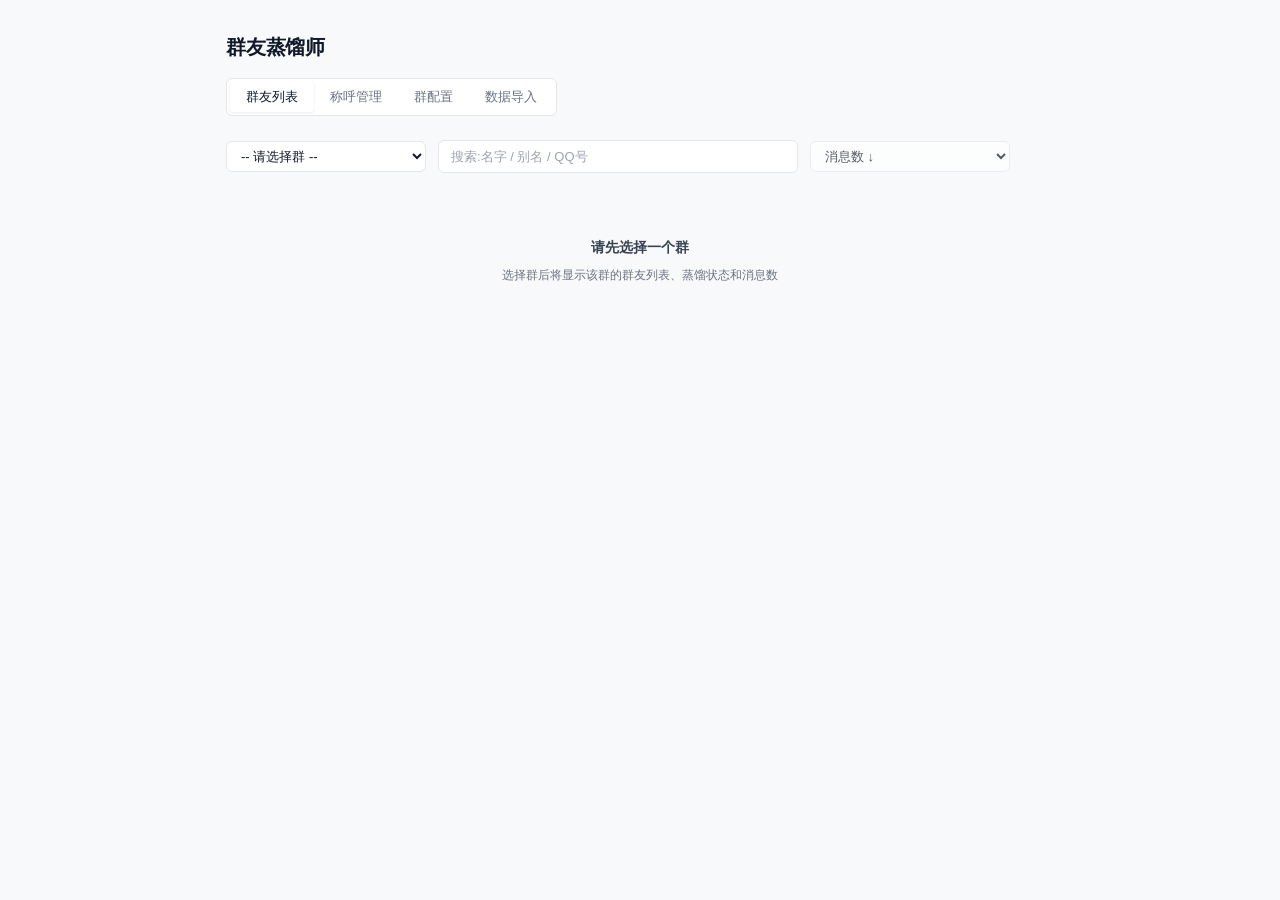
==== commit 57815462: "feat(ui): search/sort/stats bar, modal button grouping, import progress Persona list: - search input" ====
--- a/pages/persona-distiller/index.html
+++ b/pages/persona-distiller/index.html
@@ -25,10 +25,29 @@
           <select id="group-filter" class="select">
             <option value="">-- 请选择群 --</option>
           </select>
+          <div class="toolbar-search">
+            <input type="text" id="persona-search" class="input" placeholder="搜索:名字 / 别名 / QQ号" disabled />
+          </div>
+          <select id="persona-sort" class="select select-sm" disabled>
+            <option value="msg_desc">消息数 ↓</option>
+            <option value="msg_asc">消息数 ↑</option>
+            <option value="last_desc">最近发言 ↓</option>
+            <option value="last_asc">最近发言 ↑</option>
+            <option value="status">蒸馏状态</option>
+          </select>
           <span id="status-text" class="status"></span>
         </div>
+        <div id="stats-bar" class="stats-bar" style="display:none">
+          <div class="stat stat-distilled"><span class="stat-num" id="stat-distilled">0</span><span class="stat-label">已蒸馏</span></div>
+          <div class="stat stat-pending"><span class="stat-num" id="stat-pending">0</span><span class="stat-label">可蒸馏</span></div>
+          <div class="stat stat-notready"><span class="stat-num" id="stat-notready">0</span><span class="stat-label">未达标</span></div>
+          <div class="stat stat-total"><span class="stat-num" id="stat-total">0</span><span class="stat-label">合计</span></div>
+        </div>
         <div id="persona-list" class="card-list">
-          <div class="empty">请先选择一个群</div>
+          <div class="empty-illustration">
+            <div class="empty-title">请先选择一个群</div>
+            <div class="empty-hint">选择群后将显示该群的群友列表、蒸馏状态和消息数</div>
+          </div>
         </div>
       </section>
 
@@ -36,6 +55,9 @@
       <section id="tab-nicknames" class="tab-content">
         <div class="toolbar">
           <button id="btn-nickname-add" class="btn btn-primary">+ 添加称呼</button>
+          <div class="toolbar-search">
+            <input type="text" id="nickname-search" class="input" placeholder="搜索:QQ号 / 称呼" />
+          </div>
           <span id="nickname-status" class="status"></span>
         </div>
         <table id="nickname-table" class="data-table">
@@ -114,7 +136,10 @@
               <button id="btn-import-confirm" class="btn btn-save" disabled>确认导入</button>
             </div>
             <div id="import-preview" class="import-preview">
-              <div class="empty">选择文件并填写信息后预览</div>
+              <div class="empty-illustration">
+                <div class="empty-title">选择文件并填写信息后预览</div>
+                <div class="empty-hint">支持 qq-chat-exporter v5.x 导出的群聊 / 私聊 JSON</div>
+              </div>
             </div>
           </div>
         </div>
@@ -132,13 +157,22 @@
         <div class="modal-body">
           <textarea id="modal-editor" class="editor" placeholder="加载 persona.md 内容..."></textarea>
         </div>
-        <div class="modal-footer">
-          <button id="modal-save" class="btn btn-save">保存</button>
-          <button id="modal-redistill" class="btn btn-primary">重新蒸馏</button>
-          <button id="modal-incremental" class="btn btn-primary">增量更新</button>
-          <button id="modal-correct" class="btn btn-primary">修正人格</button>
-          <button id="modal-delete" class="btn btn-danger">删除此人格</button>
-          <span id="modal-status" class="status"></span>
+        <div id="modal-status-bar" class="modal-status-bar" style="display:none">
+          <div class="modal-status-content">
+            <span id="modal-status" class="status"></span>
+            <button id="modal-status-dismiss" class="btn btn-link">知道了</button>
+          </div>
+        </div>
+        <div class="modal-footer modal-footer-split">
+          <div class="modal-footer-group modal-footer-main">
+            <button id="modal-save" class="btn btn-save">保存</button>
+            <button id="modal-redistill" class="btn btn-primary">重新蒸馏</button>
+            <button id="modal-incremental" class="btn btn-primary">增量更新</button>
+            <button id="modal-correct" class="btn btn-primary">修正人格</button>
+          </div>
+          <div class="modal-footer-group modal-footer-danger">
+            <button id="modal-delete" class="btn btn-danger">删除此人格</button>
+          </div>
         </div>
       </div>
     </div>
--- a/pages/persona-distiller/style.css
+++ b/pages/persona-distiller/style.css
@@ -1,4 +1,4 @@
-/* ── Design Tokens (Restrained product, 4pt scale) ── */
+﻿/* ── Design Tokens (Restrained product, 4pt scale) ── */
 :root {
   /* Neutrals */
   --surface: #ffffff;
@@ -117,7 +117,70 @@
   align-items: center;
   gap: var(--md);
   margin-bottom: var(--lg);
-}
+  flex-wrap: wrap;
+}
+
+.toolbar-search {
+  flex: 1;
+  min-width: 200px;
+  max-width: 360px;
+}
+
+.toolbar-search .input {
+  width: 100%;
+}
+
+.select-sm {
+  min-width: 140px;
+  padding: 6px 8px;
+  font-size: 12px;
+}
+
+/* ── Stats Bar ── */
+.stats-bar {
+  display: grid;
+  grid-template-columns: repeat(4, 1fr);
+  gap: var(--sm);
+  margin-bottom: var(--lg);
+  padding: var(--md) var(--lg);
+  background: var(--surface);
+  border: 1px solid var(--border);
+  border-radius: var(--r);
+}
+
+.stat {
+  display: flex;
+  flex-direction: column;
+  gap: 2px;
+  padding: 4px 8px;
+  border-left: 3px solid var(--border);
+}
+
+.stat-num {
+  font-size: 20px;
+  font-weight: 700;
+  color: var(--ink);
+  font-variant-numeric: tabular-nums;
+}
+
+.stat-label {
+  font-size: 11px;
+  color: var(--ink-3);
+  text-transform: uppercase;
+  letter-spacing: 0.04em;
+}
+
+.stat-distilled { border-left-color: var(--success); }
+.stat-distilled .stat-num { color: var(--success); }
+
+.stat-pending { border-left-color: var(--accent); }
+.stat-pending .stat-num { color: var(--accent); }
+
+.stat-notready { border-left-color: var(--ink-4); }
+.stat-notready .stat-num { color: var(--ink-3); }
+
+.stat-total { border-left-color: var(--border-strong); }
+.stat-total .stat-num { color: var(--ink-2); }
 
 /* ── Buttons ── */
 .btn {
@@ -670,6 +733,142 @@
   margin-left: auto;
 }
 
+.modal-footer-split {
+  justify-content: space-between;
+  gap: var(--md);
+}
+
+.modal-footer-group {
+  display: flex;
+  align-items: center;
+  gap: var(--sm);
+  flex-wrap: wrap;
+}
+
+.modal-footer-danger {
+  margin-left: auto;
+  padding-left: var(--md);
+  border-left: 1px solid var(--border);
+}
+
+.modal-status-bar {
+  padding: var(--sm) var(--xl);
+  background: var(--accent-ghost);
+  border-top: 1px solid oklch(0.88 0.05 262);
+  flex-shrink: 0;
+  animation: slideUp 0.2s ease-out;
+}
+
+.modal-status-bar.is-error {
+  background: var(--danger-ghost);
+  border-top-color: oklch(0.85 0.08 25);
+}
+
+.modal-status-bar.is-success {
+  background: var(--success-ghost);
+  border-top-color: oklch(0.85 0.08 160);
+}
+
+.modal-status-content {
+  display: flex;
+  align-items: center;
+  gap: var(--md);
+}
+
+.modal-status-content .status {
+  flex: 1;
+  font-size: 13px;
+  color: var(--ink);
+  font-weight: 500;
+}
+
+.btn-link {
+  background: none;
+  border: none;
+  color: var(--accent);
+  font-size: 12px;
+  cursor: pointer;
+  padding: 4px 8px;
+  font-family: inherit;
+  font-weight: 500;
+}
+
+.btn-link:hover {
+  color: var(--accent-hover);
+  text-decoration: underline;
+}
+
+@keyframes slideUp {
+  from { opacity: 0; transform: translateY(8px); }
+}
+
+/* ── Import Progress ── */
+.import-progress {
+  display: flex;
+  flex-direction: column;
+  gap: var(--sm);
+  padding: var(--md);
+}
+
+.import-progress-bar {
+  height: 8px;
+  background: var(--border);
+  border-radius: 4px;
+  overflow: hidden;
+}
+
+.import-progress-fill {
+  height: 100%;
+  background: var(--accent);
+  border-radius: 4px;
+  transition: width 0.3s ease-out;
+}
+
+.import-progress-meta {
+  display: flex;
+  justify-content: space-between;
+  font-size: 12px;
+  color: var(--ink-3);
+}
+
+/* ── Better Empty States ── */
+.empty-illustration {
+  text-align: center;
+  padding: var(--xxxl) var(--lg);
+}
+
+.empty-illustration .empty-title {
+  font-size: 14px;
+  font-weight: 600;
+  color: var(--ink-2);
+  margin-bottom: var(--sm);
+}
+
+.empty-illustration .empty-hint {
+  font-size: 12px;
+  color: var(--ink-3);
+  line-height: 1.6;
+}
+
+.empty-illustration .empty-action {
+  margin-top: var(--md);
+}
+
+/* ── Config Section Disabled ── */
+.config-section.is-disabled .form-row:not(:first-child):not(:nth-child(2)):not(:last-child) {
+  opacity: 0.45;
+  pointer-events: none;
+}
+
+.config-section .form-row.is-dimmed {
+  opacity: 0.45;
+}
+
+.config-section .form-row.is-dimmed input,
+.config-section .form-row.is-dimmed select {
+  cursor: not-allowed;
+}
+
 /* ── Correction Hint ── */
 .correct-hint {
   font-size: 13px;
@@ -680,3 +879,116 @@
   border-radius: var(--r);
   line-height: 1.5;
 }
+
+
+/* ── v0.2 UI: 别名/版本/提示 标签样式 ── */
+
+.card-name {
+  display: flex;
+  align-items: center;
+  flex-wrap: wrap;
+  gap: 6px;
+  font-weight: 600;
+  font-size: 14px;
+  margin-bottom: 2px;
+}
+
+.main-nick {
+  font-weight: 700;
+  color: var(--ink);
+  font-size: 15px;
+}
+
+.main-marker {
+  display: inline-flex;
+  align-items: center;
+  justify-content: center;
+  height: 16px;
+  padding: 0 6px;
+  font-size: 10px;
+  font-weight: 700;
+  color: var(--accent);
+  background: var(--accent-ghost);
+  border: 1px solid var(--accent);
+  border-radius: 3px;
+  letter-spacing: 0.04em;
+}
+
+.version-badge {
+  display: inline-flex;
+  align-items: center;
+  height: 16px;
+  padding: 0 6px;
+  font-size: 10px;
+  font-weight: 700;
+  border-radius: 3px;
+  letter-spacing: 0.04em;
+}
+.version-badge.v1 {
+  color: var(--warning);
+  background: var(--warning-ghost);
+  border: 1px solid var(--warning);
+}
+.version-badge.v2 {
+  color: var(--success);
+  background: var(--success-ghost);
+  border: 1px solid var(--success);
+}
+
+.alias-chips {
+  display: inline-flex;
+  flex-wrap: wrap;
+  gap: 4px;
+  margin-left: 4px;
+}
+
+.alias-chip {
+  display: inline-flex;
+  align-items: center;
+  height: 18px;
+  padding: 0 7px;
+  font-size: 11px;
+  color: var(--ink-3);
+  background: var(--surface-2);
+  border: 1px solid var(--border);
+  border-radius: 9px;
+}
+
+.upgrade-hint, .distill-hint {
+  margin-top: 6px;
+  padding: 6px 10px;
+  font-size: 11px;
+  line-height: 1.4;
+  border-radius: var(--r);
+}
+
+.upgrade-hint {
+  color: var(--warning);
+  background: var(--warning-ghost);
+  border: 1px solid var(--warning);
+}
+
+.distill-hint {
+  color: var(--ink-3);
+  background: var(--surface-2);
+  border: 1px solid var(--border);
+}
+
+.card-persona {
+  border-left: 3px solid transparent;
+}
+.card-persona.distilled {
+  border-left-color: var(--success);
+}
+
+.card-actions {
+  display: flex;
+  gap: var(--sm);
+  flex-shrink: 0;
+  margin-left: var(--lg);
+  align-items: center;
+}
+
+.card {
+  align-items: center;
+}
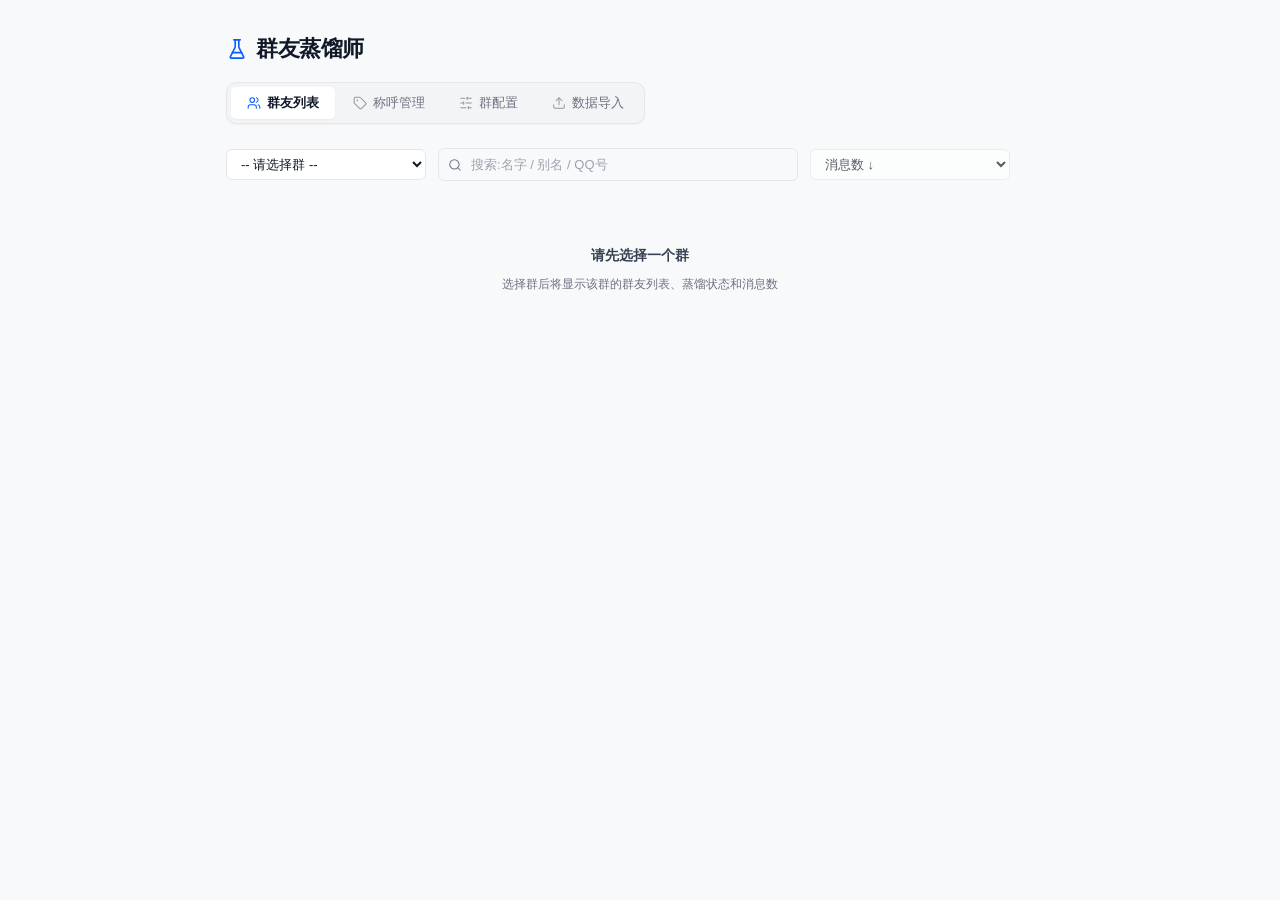
==== commit 6a6d8559: "feat(ui): design tokens, SVG icon system, card/modal visual polish 统一 WebUI 的视觉基线：新增阴影/缓动/字距/图标尺寸等 d" ====
--- a/pages/persona-distiller/index.html
+++ b/pages/persona-distiller/index.html
@@ -9,12 +9,12 @@
 <body>
   <div class="app">
     <header class="header">
-      <h1>群友蒸馏师</h1>
+      <h1><svg class="icon" viewBox="0 0 24 24" aria-hidden="true"><path d="M10 2v7.527a2 2 0 0 1-.211.896L4.72 20.55a1 1 0 0 0 .9 1.45h12.76a1 1 0 0 0 .9-1.45l-5.069-10.127A2 2 0 0 1 14 9.527V2"/><path d="M8.5 2h7"/><path d="M7 16h10"/></svg>群友蒸馏师</h1>
       <nav class="tabs">
-        <button class="tab active" data-tab="personas">群友列表</button>
-        <button class="tab" data-tab="nicknames">称呼管理</button>
-        <button class="tab" data-tab="config">群配置</button>
-        <button class="tab" data-tab="import">数据导入</button>
+        <button class="tab active" data-tab="personas"><svg class="icon icon-sm" viewBox="0 0 24 24" aria-hidden="true"><path d="M16 21v-2a4 4 0 0 0-4-4H6a4 4 0 0 0-4 4v2"/><circle cx="9" cy="7" r="4"/><path d="M22 21v-2a4 4 0 0 0-3-3.87"/><path d="M16 3.13a4 4 0 0 1 0 7.75"/></svg>群友列表</button>
+        <button class="tab" data-tab="nicknames"><svg class="icon icon-sm" viewBox="0 0 24 24" aria-hidden="true"><path d="M12.586 2.586A2 2 0 0 0 11.172 2H4a2 2 0 0 0-2 2v7.172a2 2 0 0 0 .586 1.414l8.704 8.704a2.426 2.426 0 0 0 3.42 0l6.58-6.58a2.426 2.426 0 0 0 0-3.42z"/><circle cx="7.5" cy="7.5" r=".5" fill="currentColor"/></svg>称呼管理</button>
+        <button class="tab" data-tab="config"><svg class="icon icon-sm" viewBox="0 0 24 24" aria-hidden="true"><line x1="21" x2="14" y1="4" y2="4"/><line x1="10" x2="3" y1="4" y2="4"/><line x1="21" x2="12" y1="12" y2="12"/><line x1="8" x2="3" y1="12" y2="12"/><line x1="21" x2="16" y1="20" y2="20"/><line x1="12" x2="3" y1="20" y2="20"/><line x1="14" x2="14" y1="2" y2="6"/><line x1="8" x2="8" y1="10" y2="14"/><line x1="16" x2="16" y1="18" y2="22"/></svg>群配置</button>
+        <button class="tab" data-tab="import"><svg class="icon icon-sm" viewBox="0 0 24 24" aria-hidden="true"><path d="M21 15v4a2 2 0 0 1-2 2H5a2 2 0 0 1-2-2v-4"/><polyline points="17 8 12 3 7 8"/><line x1="12" x2="12" y1="3" y2="15"/></svg>数据导入</button>
       </nav>
     </header>
 
@@ -26,6 +26,7 @@
             <option value="">-- 请选择群 --</option>
           </select>
           <div class="toolbar-search">
+            <svg class="icon icon-sm icon-search" viewBox="0 0 24 24" aria-hidden="true"><circle cx="11" cy="11" r="8"/><path d="m21 21-4.3-4.3"/></svg>
             <input type="text" id="persona-search" class="input" placeholder="搜索:名字 / 别名 / QQ号" disabled />
           </div>
           <select id="persona-sort" class="select select-sm" disabled>
@@ -56,6 +57,7 @@
         <div class="toolbar">
           <button id="btn-nickname-add" class="btn btn-primary">+ 添加称呼</button>
           <div class="toolbar-search">
+            <svg class="icon icon-sm icon-search" viewBox="0 0 24 24" aria-hidden="true"><circle cx="11" cy="11" r="8"/><path d="m21 21-4.3-4.3"/></svg>
             <input type="text" id="nickname-search" class="input" placeholder="搜索:QQ号 / 称呼" />
           </div>
           <span id="nickname-status" class="status"></span>
--- a/pages/persona-distiller/style.css
+++ b/pages/persona-distiller/style.css
@@ -3,6 +3,7 @@
   /* Neutrals */
   --surface: #ffffff;
   --surface-2: #f8f9fa;
+  --surface-3: #f3f4f6;
   --border: #e5e7eb;
   --border-strong: #d1d5db;
 
@@ -16,11 +17,14 @@
   --accent: oklch(0.546 0.245 262);
   --accent-hover: oklch(0.505 0.23 262);
   --accent-ghost: oklch(0.97 0.01 262);
+  --accent-2: oklch(0.92 0.04 262);
 
   /* Semantic */
   --success: oklch(0.52 0.18 160);
+  --success-hover: oklch(0.46 0.17 160);
   --success-ghost: oklch(0.96 0.02 160);
   --danger: oklch(0.55 0.22 25);
+  --danger-hover: oklch(0.48 0.2 25);
   --danger-ghost: oklch(0.96 0.02 25);
   --warning: oklch(0.65 0.18 75);
   --warning-ghost: oklch(0.97 0.02 75);
@@ -37,10 +41,28 @@
   /* Radius */
   --r: 6px;
   --r-lg: 10px;
+  --r-pill: 999px;
 
   /* Type */
   --font: -apple-system, BlinkMacSystemFont, "Segoe UI", Roboto, "Helvetica Neue", Arial, sans-serif;
   --font-mono: "Cascadia Code", "Fira Code", "JetBrains Mono", Consolas, monospace;
+  --tracking-tight: -0.02em;
+  --tracking-normal: 0;
+  --tracking-wide: 0.04em;
+
+  /* Shadow (subtle, 3 layers) */
+  --shadow-sm: 0 1px 2px rgba(15, 23, 42, 0.04);
+  --shadow-md: 0 1px 3px rgba(15, 23, 42, 0.06), 0 1px 2px rgba(15, 23, 42, 0.04);
+  --shadow-lg: 0 4px 12px rgba(15, 23, 42, 0.06), 0 2px 4px rgba(15, 23, 42, 0.04);
+
+  /* Easing (克制, no bounce) */
+  --ease-out: cubic-bezier(0.22, 0.61, 0.36, 1);
+  --ease-in-out: cubic-bezier(0.65, 0, 0.35, 1);
+
+  /* Icon */
+  --icon-sm: 14px;
+  --icon-md: 16px;
+  --icon-lg: 20px;
 }
 
 /* ── Reset ── */
@@ -55,9 +77,46 @@
   color: var(--ink);
   font-family: var(--font);
   font-size: 14px;
-  line-height: 1.5;
+  line-height: 1.55;
+  letter-spacing: var(--tracking-normal);
   -webkit-font-smoothing: antialiased;
-}
+  -moz-osx-font-smoothing: grayscale;
+  font-feature-settings: "tnum" 1, "ss01" 1;
+}
+
+/* Global focus ring (键盘可达性) */
+:focus { outline: none; }
+:focus-visible {
+  outline: 2px solid var(--accent);
+  outline-offset: 2px;
+  border-radius: var(--r);
+}
+.btn:focus-visible,
+.input:focus-visible,
+.select:focus-visible {
+  outline-offset: 1px;
+}
+
+/* ── SVG Icon utility ── */
+.icon {
+  display: inline-block;
+  vertical-align: -0.125em;
+  flex-shrink: 0;
+  stroke: currentColor;
+  fill: none;
+  stroke-width: 1.75;
+  stroke-linecap: round;
+  stroke-linejoin: round;
+  width: var(--icon-md);
+  height: var(--icon-md);
+}
+.icon-sm { width: var(--icon-sm); height: var(--icon-sm); stroke-width: 1.75; }
+.icon-lg { width: var(--icon-lg); height: var(--icon-lg); stroke-width: 1.5; }
+.icon-accent { color: var(--accent); }
+.icon-success { color: var(--success); }
+.icon-danger { color: var(--danger); }
+.icon-warning { color: var(--warning); }
+.icon-muted { color: var(--ink-3); }
 
 /* ── App Shell ── */
 .app {
@@ -71,44 +130,61 @@
 }
 
 .header h1 {
-  font-size: 20px;
+  font-size: 22px;
   font-weight: 700;
-  letter-spacing: -0.01em;
+  letter-spacing: var(--tracking-tight);
   color: var(--ink);
   margin-bottom: var(--lg);
+  display: flex;
+  align-items: center;
+  gap: var(--sm);
+}
+
+.header h1 .icon {
+  color: var(--accent);
+  width: 22px;
+  height: 22px;
 }
 
 /* ── Tabs ── */
 .tabs {
   display: flex;
-  gap: 0;
-  background: var(--surface);
+  gap: 2px;
+  background: var(--surface-3);
   border: 1px solid var(--border);
-  border-radius: var(--r);
-  padding: 3px;
+  border-radius: var(--r-lg);
+  padding: 4px;
   width: fit-content;
+  box-shadow: var(--shadow-sm);
 }
 
 .tab {
-  padding: 6px 16px;
+  padding: 7px 16px;
   border: none;
   background: none;
   color: var(--ink-3);
   cursor: pointer;
   font-size: 13px;
   font-weight: 500;
-  border-radius: calc(var(--r) - 2px);
-  transition: all 0.15s;
-}
-
-.tab:hover { color: var(--ink); }
+  font-family: inherit;
+  border-radius: calc(var(--r) - 1px);
+  transition: all 0.15s var(--ease-out);
+  display: inline-flex;
+  align-items: center;
+  gap: 6px;
+}
+.tab .icon { opacity: 0.7; }
+.tab:hover { color: var(--ink-2); background: var(--surface-2); }
+.tab:hover .icon { opacity: 1; }
 .tab.active {
   background: var(--surface);
   color: var(--ink);
-  box-shadow: 0 1px 3px rgba(0,0,0,0.08);
-}
-
-.tab-content { display: none; }
+  font-weight: 600;
+  box-shadow: var(--shadow-sm);
+}
+.tab.active .icon { opacity: 1; color: var(--accent); }
+
+.tab-content { display: none; animation: fadeIn 0.2s var(--ease-out); }
 .tab-content.active { display: block; }
 
 /* ── Toolbar ── */
@@ -124,15 +200,26 @@
   flex: 1;
   min-width: 200px;
   max-width: 360px;
-}
-
-.toolbar-search .input {
-  width: 100%;
+  position: relative;
+}
+.toolbar-search .input { width: 100%; padding-left: 32px; }
+.toolbar-search .input:disabled {
+  background: var(--surface-2);
+  color: var(--ink-4);
+  cursor: not-allowed;
+}
+.toolbar-search .icon-search {
+  position: absolute;
+  left: 10px;
+  top: 50%;
+  transform: translateY(-50%);
+  color: var(--ink-3);
+  pointer-events: none;
 }
 
 .select-sm {
   min-width: 140px;
-  padding: 6px 8px;
+  padding: 6px 28px 6px 10px;
   font-size: 12px;
 }
 
@@ -142,32 +229,34 @@
   grid-template-columns: repeat(4, 1fr);
   gap: var(--sm);
   margin-bottom: var(--lg);
+}
+
+.stat {
+  display: flex;
+  flex-direction: column;
+  gap: 2px;
   padding: var(--md) var(--lg);
   background: var(--surface);
   border: 1px solid var(--border);
-  border-radius: var(--r);
-}
-
-.stat {
-  display: flex;
-  flex-direction: column;
-  gap: 2px;
-  padding: 4px 8px;
   border-left: 3px solid var(--border);
+  border-radius: var(--r);
+  box-shadow: var(--shadow-sm);
 }
 
 .stat-num {
-  font-size: 20px;
+  font-size: 22px;
   font-weight: 700;
+  letter-spacing: var(--tracking-tight);
   color: var(--ink);
   font-variant-numeric: tabular-nums;
+  line-height: 1.2;
 }
 
 .stat-label {
   font-size: 11px;
   color: var(--ink-3);
   text-transform: uppercase;
-  letter-spacing: 0.04em;
+  letter-spacing: var(--tracking-wide);
 }
 
 .stat-distilled { border-left-color: var(--success); }
@@ -196,10 +285,11 @@
   font-size: 13px;
   font-weight: 500;
   font-family: inherit;
-  transition: all 0.15s;
+  transition: all 0.15s var(--ease-out);
   white-space: nowrap;
 }
-.btn:hover { background: var(--surface-2); border-color: var(--border-strong); }
+.btn:hover { background: var(--surface-2); border-color: var(--border-strong); box-shadow: var(--shadow-sm); }
+.btn:active { transform: translateY(1px); box-shadow: none; }
 .btn:disabled { opacity: 0.45; cursor: not-allowed; pointer-events: none; }
 
 .btn-primary {
@@ -207,21 +297,32 @@
   color: #fff;
   border-color: var(--accent);
 }
-.btn-primary:hover { background: var(--accent-hover); }
+.btn-primary:hover { background: var(--accent-hover); border-color: var(--accent-hover); }
 
 .btn-save {
   background: var(--success);
   color: #fff;
   border-color: var(--success);
 }
-.btn-save:hover { background: oklch(0.46 0.17 160); }
+.btn-save:hover { background: var(--success-hover); border-color: var(--success-hover); }
 
 .btn-danger {
   background: var(--danger);
   color: #fff;
   border-color: var(--danger);
 }
-.btn-danger:hover { background: oklch(0.48 0.2 25); }
+.btn-danger:hover { background: var(--danger-hover); border-color: var(--danger-hover); }
+
+/* Quiet primary — secondary action that still reads as interactive */
+.btn-outline {
+  background: var(--surface);
+  color: var(--accent);
+  border-color: var(--accent-2);
+}
+.btn-outline:hover {
+  background: var(--accent-ghost);
+  border-color: var(--accent);
+}
 
 /* ── Status ── */
 .status {
@@ -302,7 +403,12 @@
   background: var(--surface);
   border: 1px solid var(--border);
   border-radius: var(--r);
-  transition: all 0.15s;
+  box-shadow: var(--shadow-sm);
+  transition: border-color 0.15s var(--ease-out), box-shadow 0.15s var(--ease-out), background 0.15s var(--ease-out);
+}
+.card:hover {
+  border-color: var(--border-strong);
+  box-shadow: var(--shadow-md);
 }
 
 /* Distilled card — prominent */
@@ -313,20 +419,32 @@
 }
 .card.distilled:hover {
   border-color: var(--success);
-  box-shadow: 0 1px 6px rgba(0,0,0,0.04);
+  box-shadow: var(--shadow-md);
 }
 
 /* Pending card — call to action */
 .card:not(.distilled):not(.not-ready):has(.btn-distill) {
   border-color: var(--border-strong);
+  background: var(--surface);
+}
+.card:not(.distilled):not(.not-ready):has(.btn-distill):hover {
+  border-color: var(--accent);
 }
 
 /* Not-ready card — subdued */
 .card.not-ready {
   opacity: 0.6;
+  box-shadow: none;
+  background: var(--surface-2);
+}
+.card.not-ready:hover {
+  opacity: 0.75;
+  border-color: var(--border);
+  box-shadow: none;
 }
 
 .card-persona { cursor: pointer; }
+.card-persona:active { transform: translateY(1px); }
 
 .card-info { flex: 1; min-width: 0; }
 
@@ -639,23 +757,31 @@
 .modal-overlay {
   position: fixed;
   inset: 0;
-  background: rgba(0,0,0,0.4);
+  background: rgba(15, 23, 42, 0.45);
+  backdrop-filter: blur(2px);
   display: flex;
   align-items: center;
   justify-content: center;
   z-index: 1000;
-  animation: fadeIn 0.15s ease-out;
+  animation: fadeIn 0.15s var(--ease-out);
 }
 
 .modal {
   background: var(--surface);
+  border: 1px solid var(--border);
   border-radius: var(--r-lg);
   width: 92%;
   max-width: 640px;
   max-height: 85vh;
   display: flex;
   flex-direction: column;
-  box-shadow: 0 8px 40px rgba(0,0,0,0.15);
+  box-shadow: 0 16px 48px rgba(15, 23, 42, 0.18), var(--shadow-lg);
+  animation: modalIn 0.18s var(--ease-out);
+  overflow: hidden;
+}
+
+@keyframes modalIn {
+  from { opacity: 0; transform: translateY(8px) scale(0.99); }
 }
 
 .modal-sm { max-width: 420px; }
@@ -672,6 +798,7 @@
 .modal-header h2 {
   font-size: 16px;
   font-weight: 700;
+  letter-spacing: var(--tracking-tight);
 }
 
 .modal-close {
@@ -688,8 +815,9 @@
   align-items: center;
   justify-content: center;
   border-radius: var(--r);
-}
-.modal-close:hover { background: var(--surface-2); color: var(--ink); }
+  transition: all 0.15s var(--ease-out);
+}
+.modal-close:hover { background: var(--surface-3); color: var(--ink); }
 
 .modal-meta {
   padding: var(--sm) var(--xl);
@@ -726,6 +854,7 @@
   gap: var(--sm);
   padding: var(--md) var(--xl);
   border-top: 1px solid var(--border);
+  background: var(--surface-2);
   flex-shrink: 0;
 }
 
@@ -963,10 +1092,15 @@
 }
 
 .upgrade-hint {
-  color: var(--warning);
+  color: oklch(0.45 0.13 75);
   background: var(--warning-ghost);
-  border: 1px solid var(--warning);
-}
+  border: none;
+  border-left: 2px solid var(--warning);
+  display: flex;
+  align-items: center;
+  gap: 6px;
+}
+.upgrade-hint .icon { color: var(--warning); }
 
 .distill-hint {
   color: var(--ink-3);
@@ -992,3 +1126,12 @@
 .card {
   align-items: center;
 }
+
+/* ── Reduced motion ── */
+@media (prefers-reduced-motion: reduce) {
+  *, *::before, *::after {
+    animation-duration: 0.01ms !important;
+    animation-iteration-count: 1 !important;
+    transition-duration: 0.01ms !important;
+  }
+}
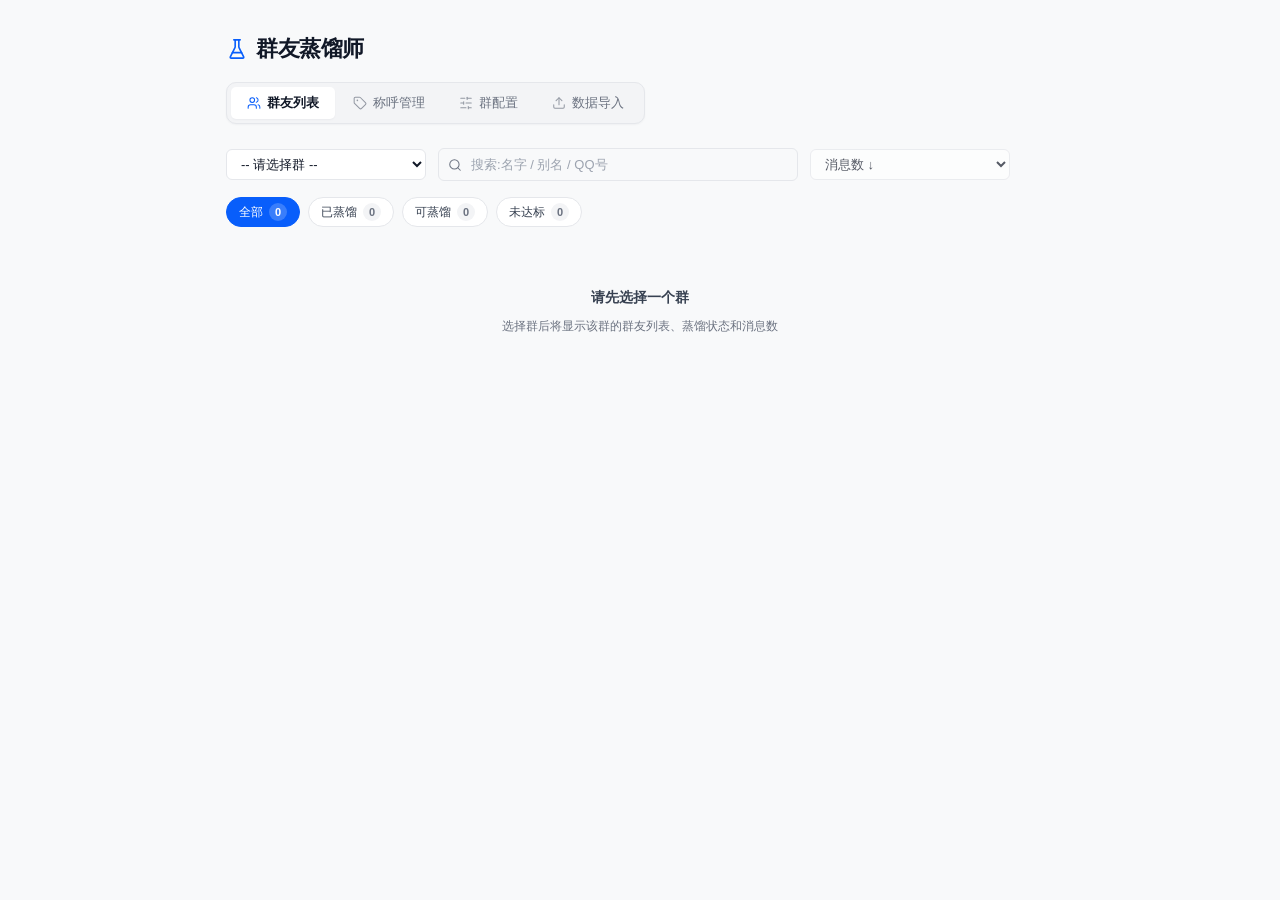
==== commit 06087e1a: "feat(ui): persona list filter chips, lifecycle meta, per-group sort memory 群友列表 UX 优化：  - 状态过滤条：4 个 " ====
--- a/pages/persona-distiller/index.html
+++ b/pages/persona-distiller/index.html
@@ -44,6 +44,12 @@
           <div class="stat stat-notready"><span class="stat-num" id="stat-notready">0</span><span class="stat-label">未达标</span></div>
           <div class="stat stat-total"><span class="stat-num" id="stat-total">0</span><span class="stat-label">合计</span></div>
         </div>
+        <div id="status-filter" class="filter-bar" hidden>
+          <button class="chip active" data-filter="all" type="button">全部 <span class="chip-count">0</span></button>
+          <button class="chip" data-filter="distilled" type="button">已蒸馏 <span class="chip-count">0</span></button>
+          <button class="chip" data-filter="pending" type="button">可蒸馏 <span class="chip-count">0</span></button>
+          <button class="chip" data-filter="notready" type="button">未达标 <span class="chip-count">0</span></button>
+        </div>
         <div id="persona-list" class="card-list">
           <div class="empty-illustration">
             <div class="empty-title">请先选择一个群</div>
--- a/pages/persona-distiller/style.css
+++ b/pages/persona-distiller/style.css
@@ -371,6 +371,74 @@
   gap: var(--sm);
 }
 
+/* ── Status filter chips ── */
+.filter-bar {
+  display: flex;
+  gap: var(--sm);
+  flex-wrap: wrap;
+  margin-bottom: var(--md);
+}
+
+.chip {
+  display: inline-flex;
+  align-items: center;
+  gap: 6px;
+  padding: 5px 12px;
+  background: var(--surface);
+  border: 1px solid var(--border);
+  border-radius: var(--r-pill);
+  color: var(--ink-2);
+  cursor: pointer;
+  font-size: 12px;
+  font-weight: 500;
+  font-family: inherit;
+  transition: all 0.15s var(--ease-out);
+}
+.chip:hover {
+  border-color: var(--border-strong);
+  color: var(--ink);
+}
+.chip.active {
+  background: var(--accent);
+  border-color: var(--accent);
+  color: #fff;
+}
+.chip-count {
+  display: inline-flex;
+  align-items: center;
+  justify-content: center;
+  min-width: 18px;
+  height: 18px;
+  padding: 0 5px;
+  border-radius: var(--r-pill);
+  background: var(--surface-3);
+  color: var(--ink-3);
+  font-size: 11px;
+  font-weight: 600;
+  font-variant-numeric: tabular-nums;
+}
+.chip.active .chip-count {
+  background: rgba(255, 255, 255, 0.2);
+  color: #fff;
+}
+
+/* ── Pending group wrapper (E) ── */
+.pending-group {
+  background: var(--accent-ghost);
+  border: 1px solid var(--accent-2);
+  border-radius: var(--r-lg);
+  padding: var(--md);
+  margin-bottom: var(--md);
+}
+.pending-group .section-title {
+  color: var(--accent);
+  padding-top: 0;
+}
+.pending-group .section-title .section-count {
+  background: var(--accent);
+  color: #fff;
+}
+
 /* Section divider */
 .section-title {
   display: flex;
@@ -461,6 +529,16 @@
   color: var(--ink-3);
   font-size: 12px;
   line-height: 1.4;
+}
+.card-meta-sub {
+  margin-top: 2px;
+  color: var(--ink-4);
+  font-size: 11px;
+}
+.card-meta-sub .delta-plus {
+  color: var(--accent);
+  font-weight: 600;
+  font-variant-numeric: tabular-nums;
 }
 
 .card-actions {
